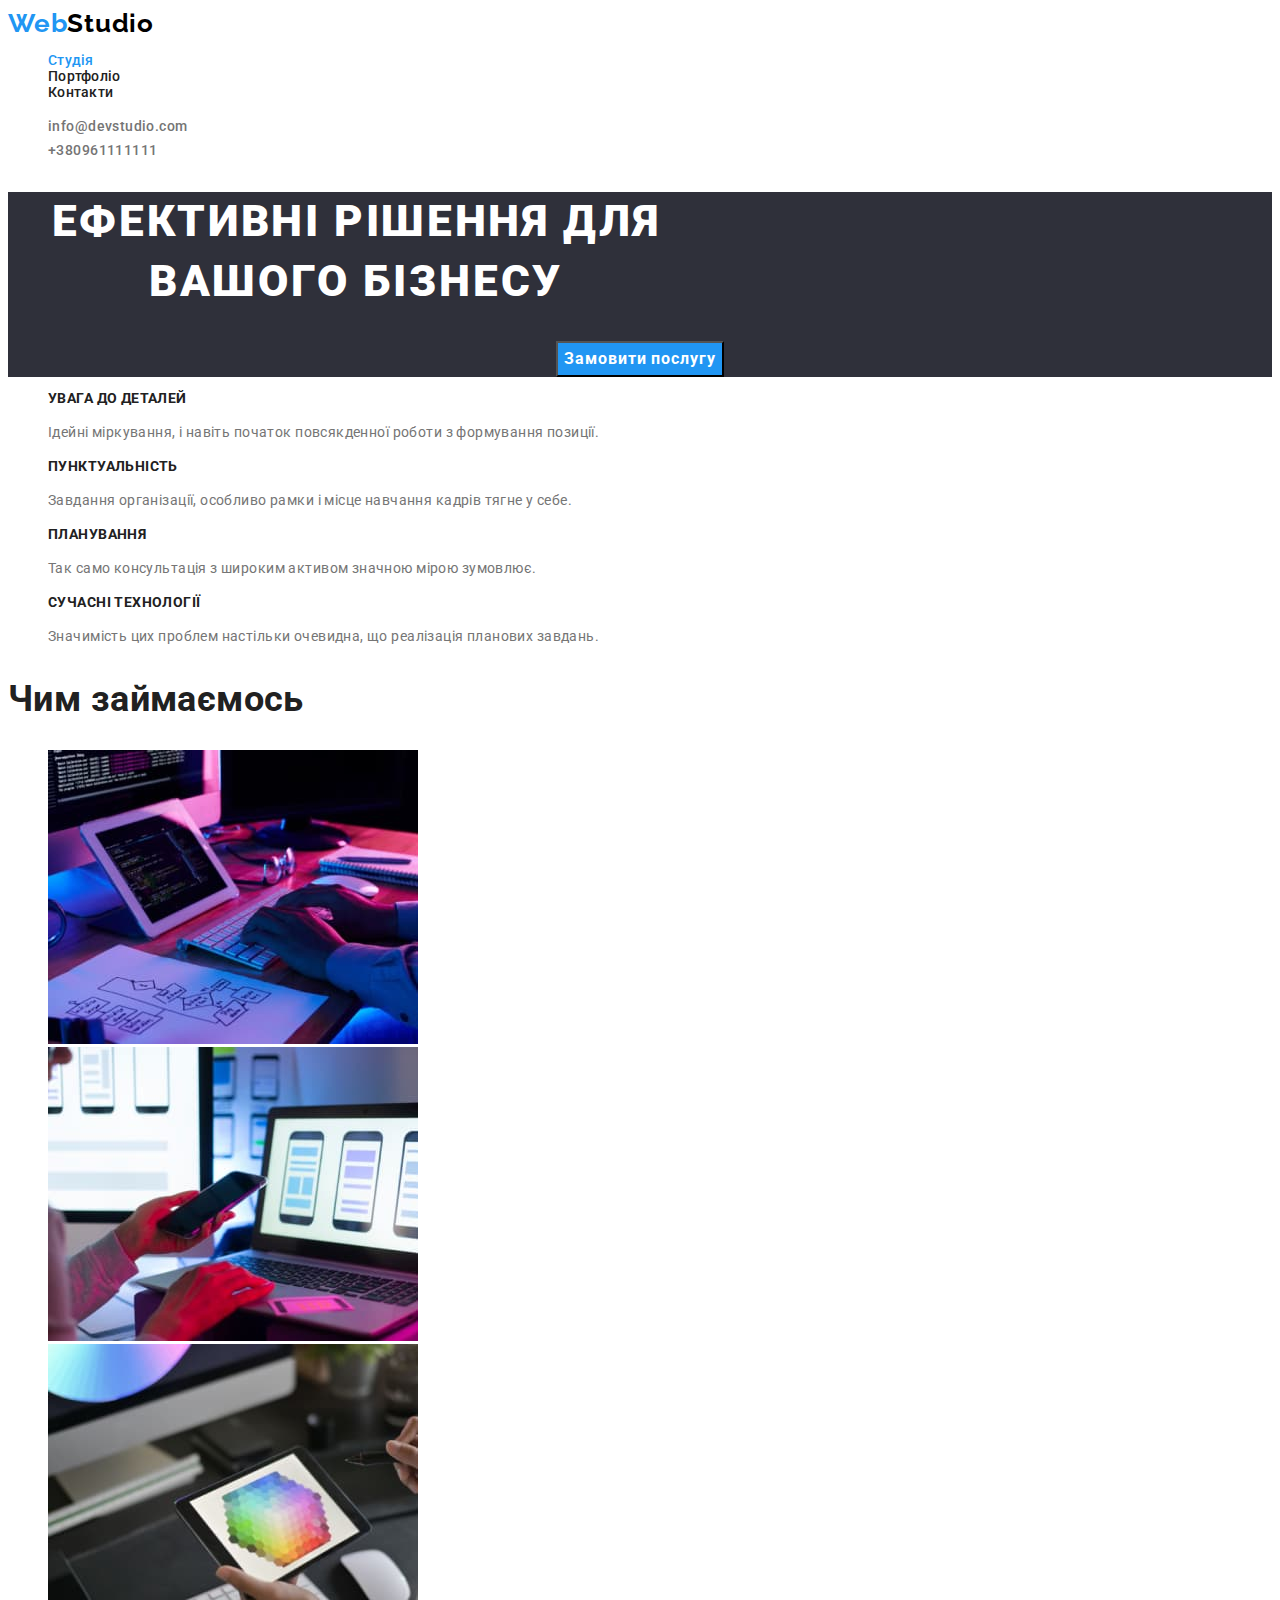
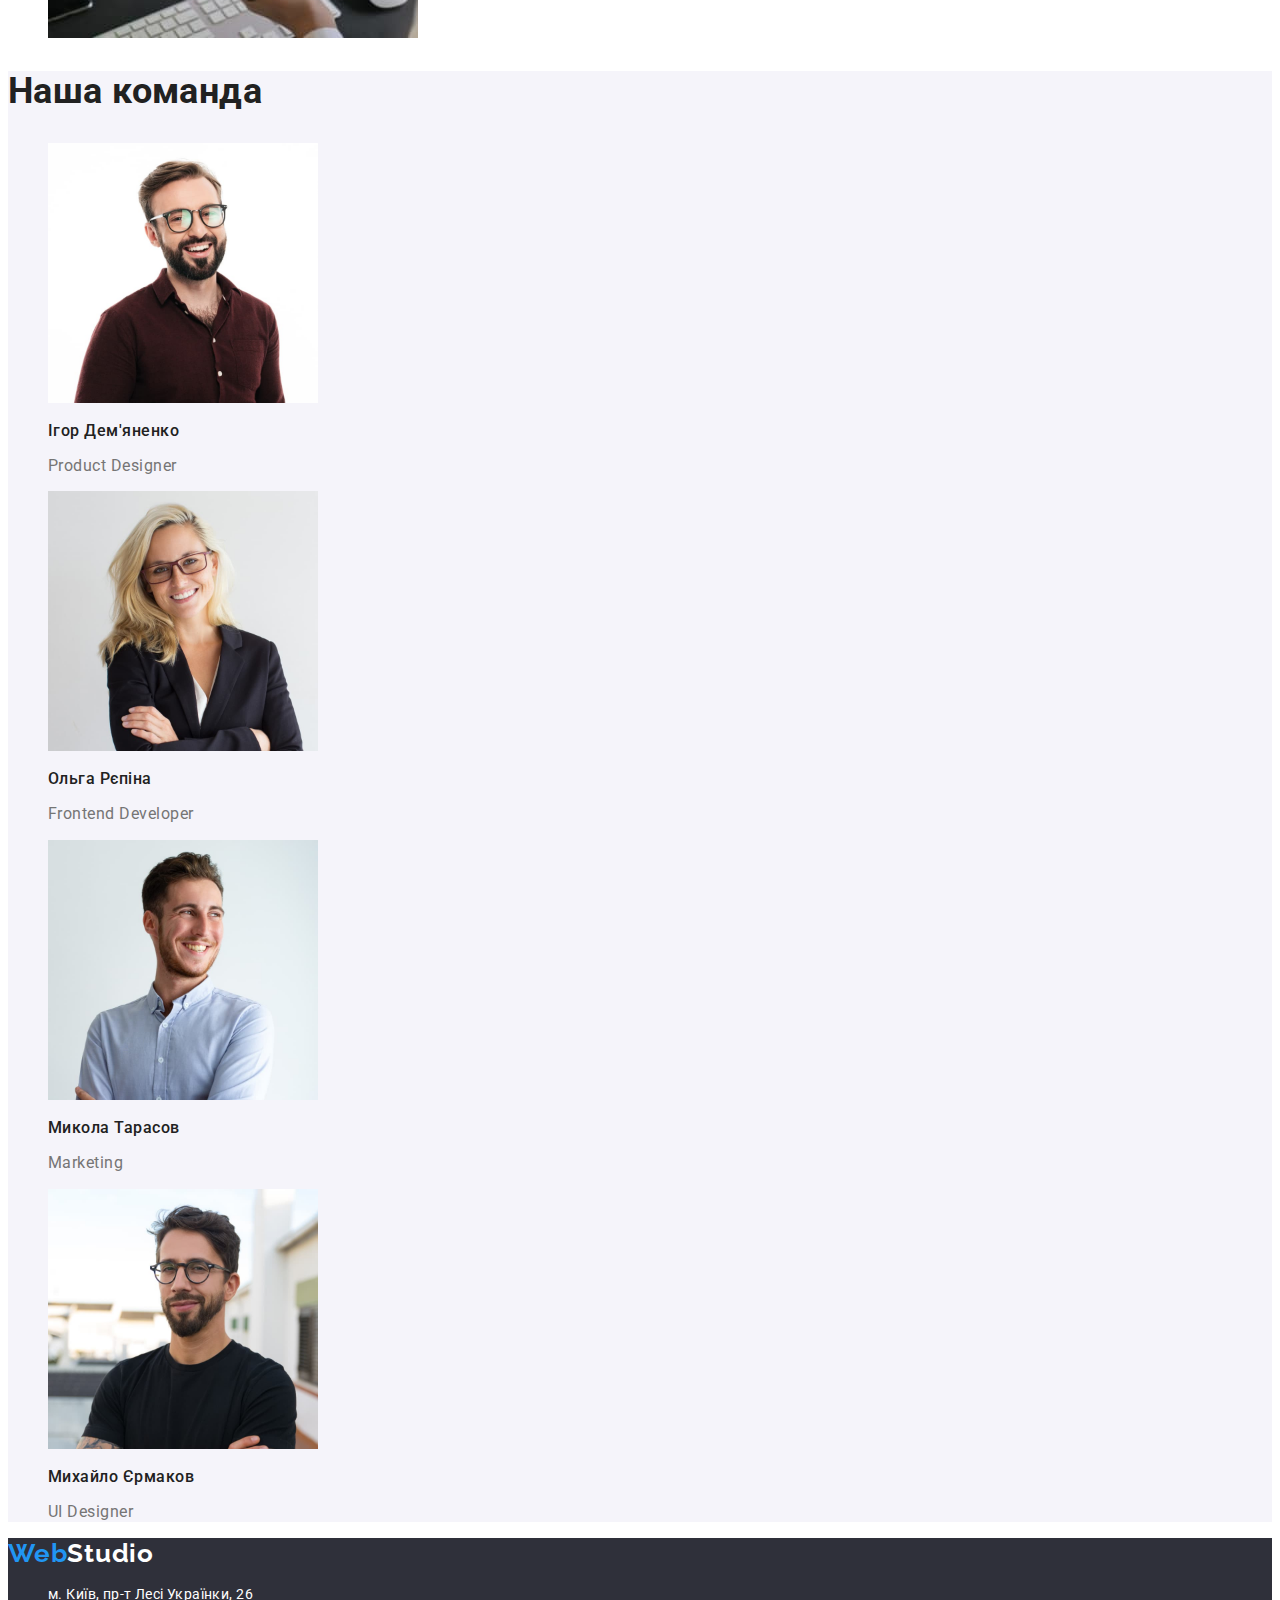
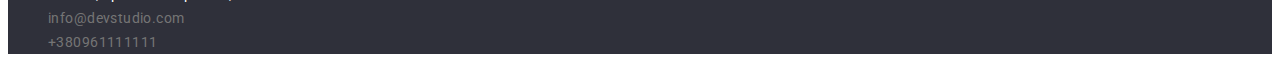
==== index.html @ f7a294d1 "створено репозиторій" ====
<!DOCTYPE html>
<html lang="uk">
<head>
    <meta charset="UTF-8">
    <meta http-equiv="X-UA-Compatible" content="IE=edge">
    <meta name="viewport" content="width=device-width, initial-scale=1.0">
    <title>Студія</title>
    <link rel="preconnect" href="https://fonts.googleapis.com">
    <link rel="preconnect" href="https://fonts.gstatic.com" crossorigin>
    <link href="https://fonts.googleapis.com/css2?family=Raleway:wght@700&family=Roboto:wght@400;500;700;900&display=swap" rel="stylesheet">
    <link rel="stylesheet" href="./css/style.css" />
</head>

<body>
    <!--Шапка-->
    <header>
        <a class="logoweb link" href="./index.html">Web<span class="logostudio">Studio</span>
        </a>
    
        <nav>
            <ul class="navigation">
                <li><a class="navigation-link link current" href="./index.html">Студія</a></li>
                <li><a class="navigation-link link" href="./portfolio.html">Портфоліо</a></li>
                <li><a class="navigation-link link" href="">Контакти</a></li>
            </ul>
        </nav>
    
        <ul>
            <li><a class="header-contacts link" href=mailto:info@devstudio.com>info@devstudio.com</a></li>
            <li><a class="header-contacts link" href=tel:+380961111111>+380961111111</a></li>
        </ul>
    </header>

    <!--Герой-->
    <main>
        <section class="hero">
            <h1 class="herotext">Ефективні рішення для вашого бізнесу</h1>
            <button type="button" class="button">Замовити послугу
            </button>
        </section>
    
    <!--Якості студії-->
        <section class="benefits">
            <h2 class="visually-hidden">Якості</h2>
            <ul>
                <li>
                    <h3 class="benefits-titles">Увага до деталей</h3>
                    <p class="benefits-p">Ідейні міркування, і навіть початок повсякденної роботи з формування позиції.</p>
                </li>
                <li>
                    <h3 class="benefits-titles">Пунктуальність</h3>
                    <p class="benefits-p">Завдання організації, особливо рамки і місце навчання кадрів тягне у себе.</p>
                </li>
                <li>
                    <h3 class="benefits-titles">Планування</h3>
                    <p class="benefits-p">Так само консультація з широким активом значною мірою зумовлює.</p>
                </li>
                <li>
                    <h3 class="benefits-titles">Сучасні технології</h3>
                    <p class="benefits-p">Значимість цих проблем настільки очевидна, що реалізація планових завдань.</p>
                </li>
            </ul>
        </section>

    <!--Чим займаємось-->
        <section>
            <h2 class="secondary-title">Чим займаємось</h2>
            <ul>
                <li><img src="./images/box1Sq.jpg" alt="обробка фотографій" width="370"></li>
                <li><img src="./images/box2Sq.jpg" alt="погодження деталей з замовником" width="370"></li>
                <li><img src="./images/box3Sq.jpg" alt="передача матеріалів замовнику" width="370"></li>
            </ul>                     
        </section>
        
        <!--Наша команда-->
        <section class="ourteam">
            <h2 class="secondary-title">Наша команда</h2>
            <ul>
                <li><img src="./images/1IgorSq.jpg" alt="фото Ігор Дем'яненко" width="270">
                    <h3 class="ourteam-titles">Ігор Дем'яненко</h3>
                    <p class="ourteam-p">Product Designer</p>
                </li>
                <li><img src="./images/2OlgaSq.jpg" alt="фото Ольга Рєпіна" width="270">
                    <h3 class="ourteam-titles">Ольга Рєпіна</h3>
                    <p class="ourteam-p">Frontend Developer</p>
                </li>
                <li><img src="./images/3MykolaSq.jpg" alt="фото Микола Тарасов" width="270">
                    <h3 class="ourteam-titles">Микола Тарасов</h3>
                    <p class="ourteam-p">Marketing</p>
                </li>
                <li><img src="./images/4MykhailoSq.jpg" alt="фото Михайло Єрмаков" width="270">
                    <h3 class="ourteam-titles">Михайло Єрмаков</h3>
                    <p class="ourteam-p">UI Designer</p>
                </li>
            </ul>
        </section>
    </main>
    
    <!--Підвал-->
    <footer class="footer">
        <a class="logoweb link" href="./index.html">Web<span class="footer-logostudio">Studio</span>
        </a>
        <address>
            <ul>
                <li><a class="contact-link link" href="https://goo.gl/maps/CPtrU1FHBa2aNyZL9" target="_blank"
                        rel="noopener noreferrer nofollow">
                        м. Київ, пр-т Лесі Українки, 26</a></li>
                <li>
                    <a class="contact-list link" href="mailto:info@devstudio.com">info@devstudio.com</a>
                </li>
                <li><a class="contact-list link" href="tel:+380961111111">+380961111111</a></li>
            </ul>
        </address>
    </footer>

</body>

</html>
---- css/style.css ----
:root {
    --titletext-color: #212121;
    --p-color: #757575;
    --hover-color: #2196F3;
    --background-color: #ffffff;
    --backgroundfilter-color: #EEEEEE;
}

body{
    font-family: 'Roboto', 'Raleway', sans-serif;
    background-color: #ffffff;
    color: #757575;
    font-size: 14px;
    letter-spacing: 0.03em;
}

ul{
    list-style: none;
}

.link{
    text-decoration: none;
}
.visually-hidden {
    position: absolute;
    width: 1px;
    height: 1px;
    margin: -1px;
    border: 0;
    padding: 0;
    white-space: nowrap;
    clip-path: inset(100%);
    clip: rect(0 0 0 0);
    overflow: hidden;
}

.secondary-title{
    font-weight: 700;
    font-size: 36px;
    line-height: 1.16;
    color: var(--titletext-color);
}

.logoweb{
    font-family: 'Raleway';
    font-weight: 700;
    font-size: 26px;
    line-height: 1.19;
    letter-spacing: 0.03em;
    color: #2196F3;
}
.logostudio{
    color: #000000;
}


.navigation{
    font-weight: 500;
    font-size: 14px;
    line-height: 1.14;
    letter-spacing: 0.02em;
    color: var(--titletext-color);
}

.navigation-link{
    font-weight: 500;
    font-size: 14px;
    line-height: 1.14;
    letter-spacing: 0.02em;
    color: var(--titletext-color);
}
.navigation-link:hover,
.navigation-link:focus{
    color: var(--hover-color);
}
.current{
   color: #2196F3;
}

.contact-list{
    font-style: normal;
    font-weight: 400;
    font-size: 14px;
    line-height: 1.71;
    letter-spacing: 0.03em;
    color: var(--p-color);
}
.contact-link{
    font-style: normal;
    font-weight: 400;
    font-size: 14px;
    line-height: 1.71;
    letter-spacing: 0.03em;
    color: #FFFFFF;
}
.contact-list:hover,
.contact-list:focus,
.contact-link:hover,
.contact-link:focus,
.header-contacts:hover,
.header-contacts:focus{
    color: var(--hover-color);
}
.header-contacts{
    font-style: normal;
        font-weight: 500;
        font-size: 14px;
        line-height: 1.71;
        letter-spacing: 0.03em;
        color: var(--p-color);
}

.hero{
    
    background-color: #2F303A;
    text-align: center;
}
.herotext{
    font-weight: 900;
    font-size: 44px;
    line-height: 1.36;
    text-align: center;
    letter-spacing: 0.06em;
    text-transform: uppercase;
    width: 696px;
    color: #FFFFFF;
    
}

.button{
    font-family: inherit;
    background: #2196F3;     
    font-weight: 700;
    font-size: 16px;
    line-height: 1.87;
    letter-spacing: 0.06em;
    color: #FFFFFF;
    cursor: pointer;
}

.button:hover,
.button:focus{
    background: #188CE8;;
}

.benefits-titles{
    font-weight: 700;
    font-size: 14px;
    line-height: 1.14;
    letter-spacing: 0.03em;
    text-transform: uppercase;
    color: var(--titletext-color);
}
.benefits-p{
    font-weight: 400;
    font-size: 14px;
    line-height: 1.71;
    letter-spacing: 0.03em;
}

.ourteam-titles{
    font-weight: 500;
    font-size: 16px;
    line-height: 1.18;
    letter-spacing: 0.03em;
    color: var(--titletext-color);
}
.ourteam{
    background-color: #F5F4FA;
}
.ourteam-p{
    font-weight: 400;
    font-size: 16px;
    line-height: 1.18;
    letter-spacing: 0.03em;
}


.filterbutton{
    font-family: inherit;
    font-weight: 500;
    font-size: 16px;
    line-height: 1.62;
    text-align: center;
    letter-spacing: 0.03em;
    background-color: #F5F4FA;
    color: var(--titletext-color);
    cursor: pointer;
}
.filterbutton:hover,
.filterbutton:focus{
    background-color: #2196F3;
    color: #FFFFFF;
}
 
.footer{
    background-color: #2F303A;
}

.footer-logostudio {
    color: #ffffff;}

.logostudio-footer{
    font-family: 'Raleway';
    font-weight: 700;
    font-size: 26px;
    line-height: 1.19;
    letter-spacing: 0.03em;
    color: white;
}

.allworks-titles{
font-style: normal;
font-weight: 700;
font-size: 18px;
line-height: 2;
color: var(--titletext-color);
}

.allworks-p{
font-weight: 400;
font-size: 16px;
line-height: 1.87;
color: var(--p-color);
}
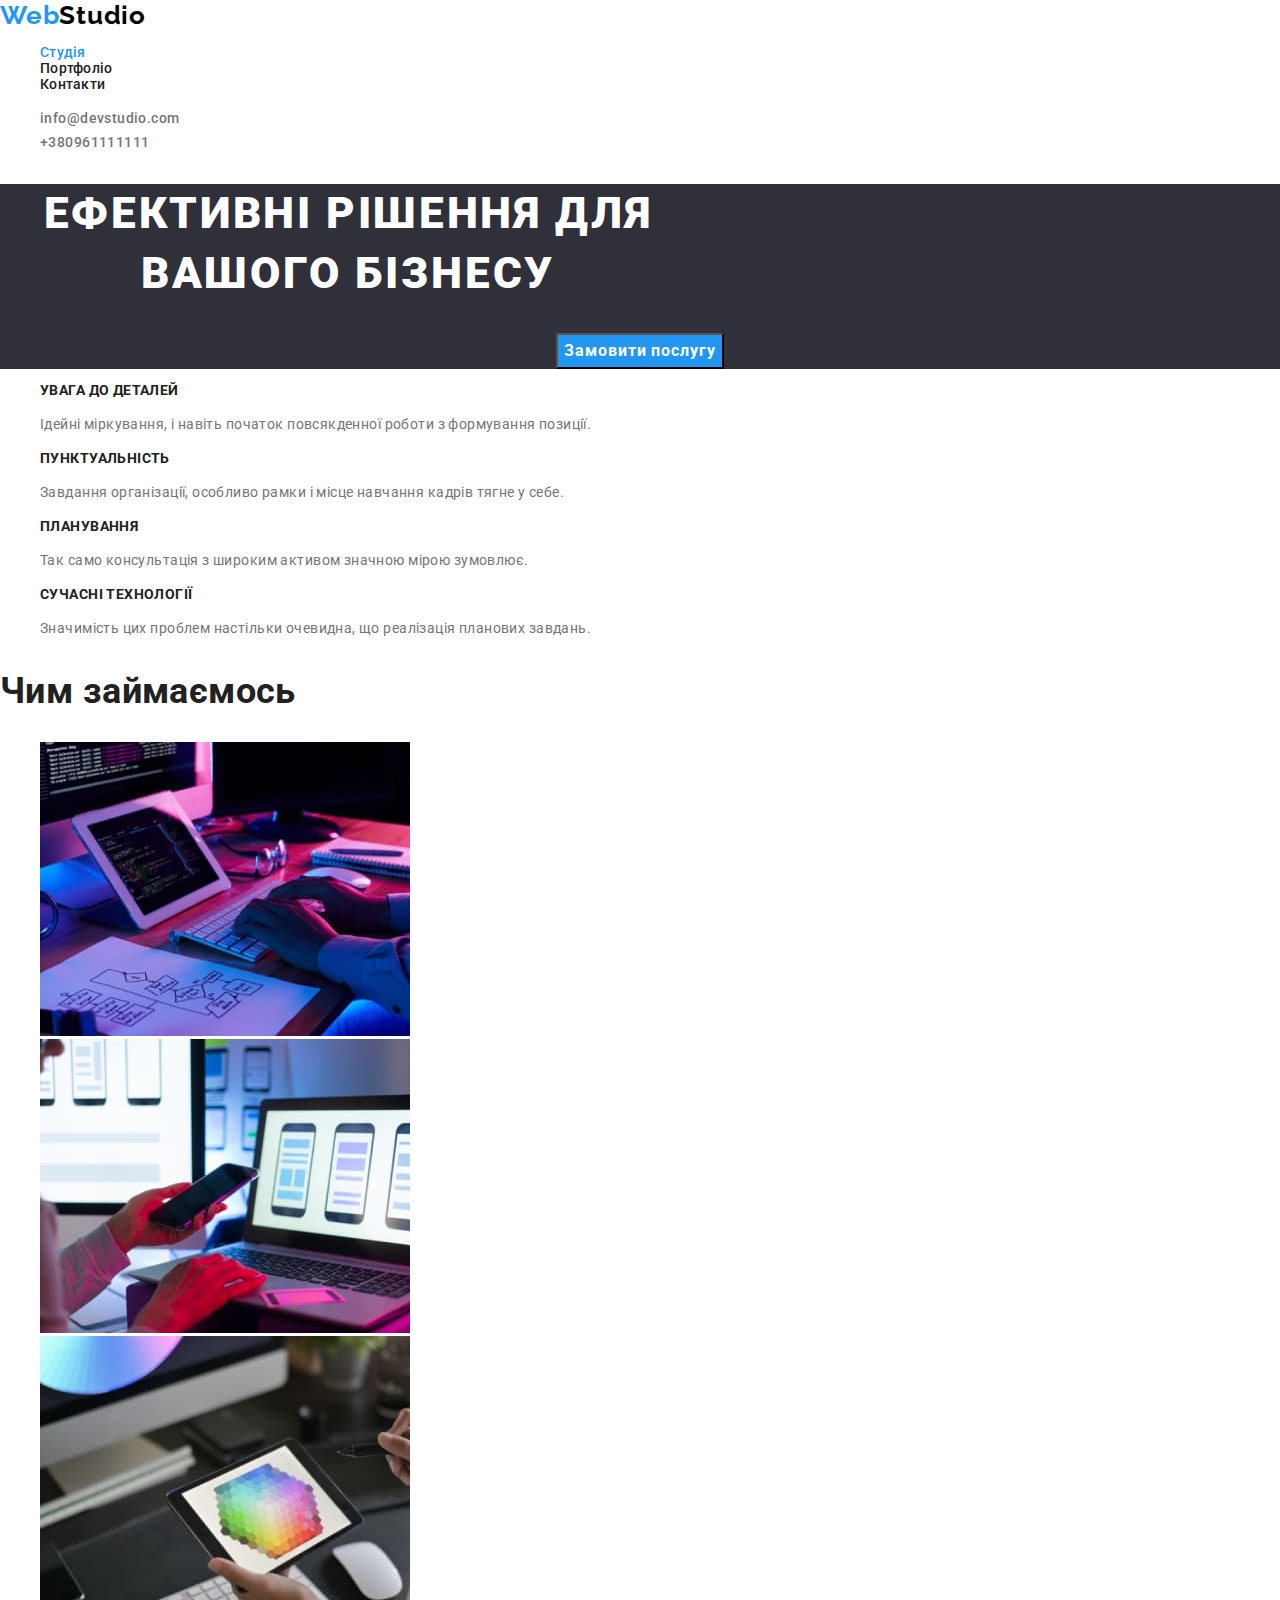
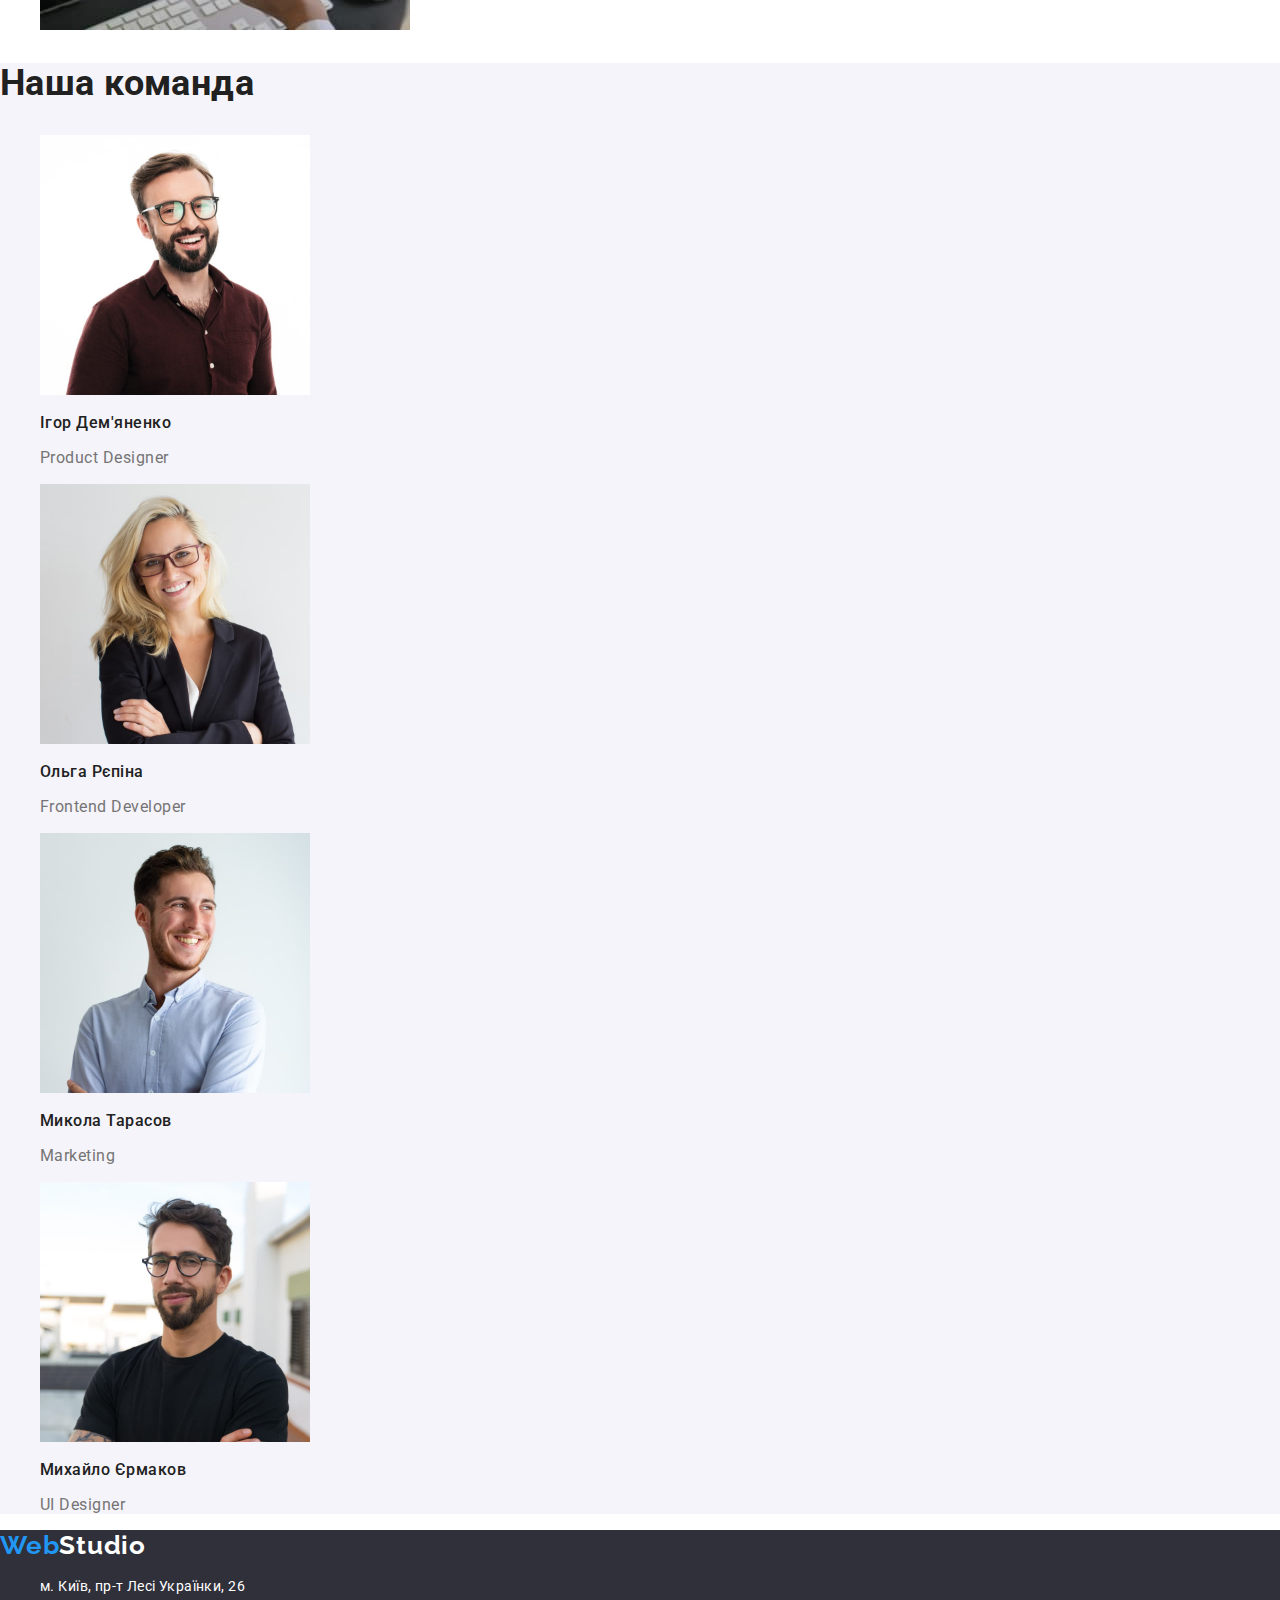
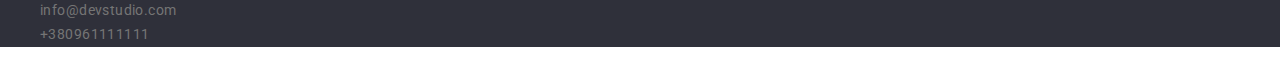
==== commit d81ac2d0: "виконано пункти а1-а7 дз3" ====
--- a/index.html
+++ b/index.html
@@ -8,6 +8,7 @@
     <link rel="preconnect" href="https://fonts.googleapis.com">
     <link rel="preconnect" href="https://fonts.gstatic.com" crossorigin>
     <link href="https://fonts.googleapis.com/css2?family=Raleway:wght@700&family=Roboto:wght@400;500;700;900&display=swap" rel="stylesheet">
+    <link rel="stylesheet" href="https://cdnjs.cloudflare.com/ajax/libs/modern-normalize/1.1.0/modern-normalize.min.css">
     <link rel="stylesheet" href="./css/style.css" />
 </head>
 
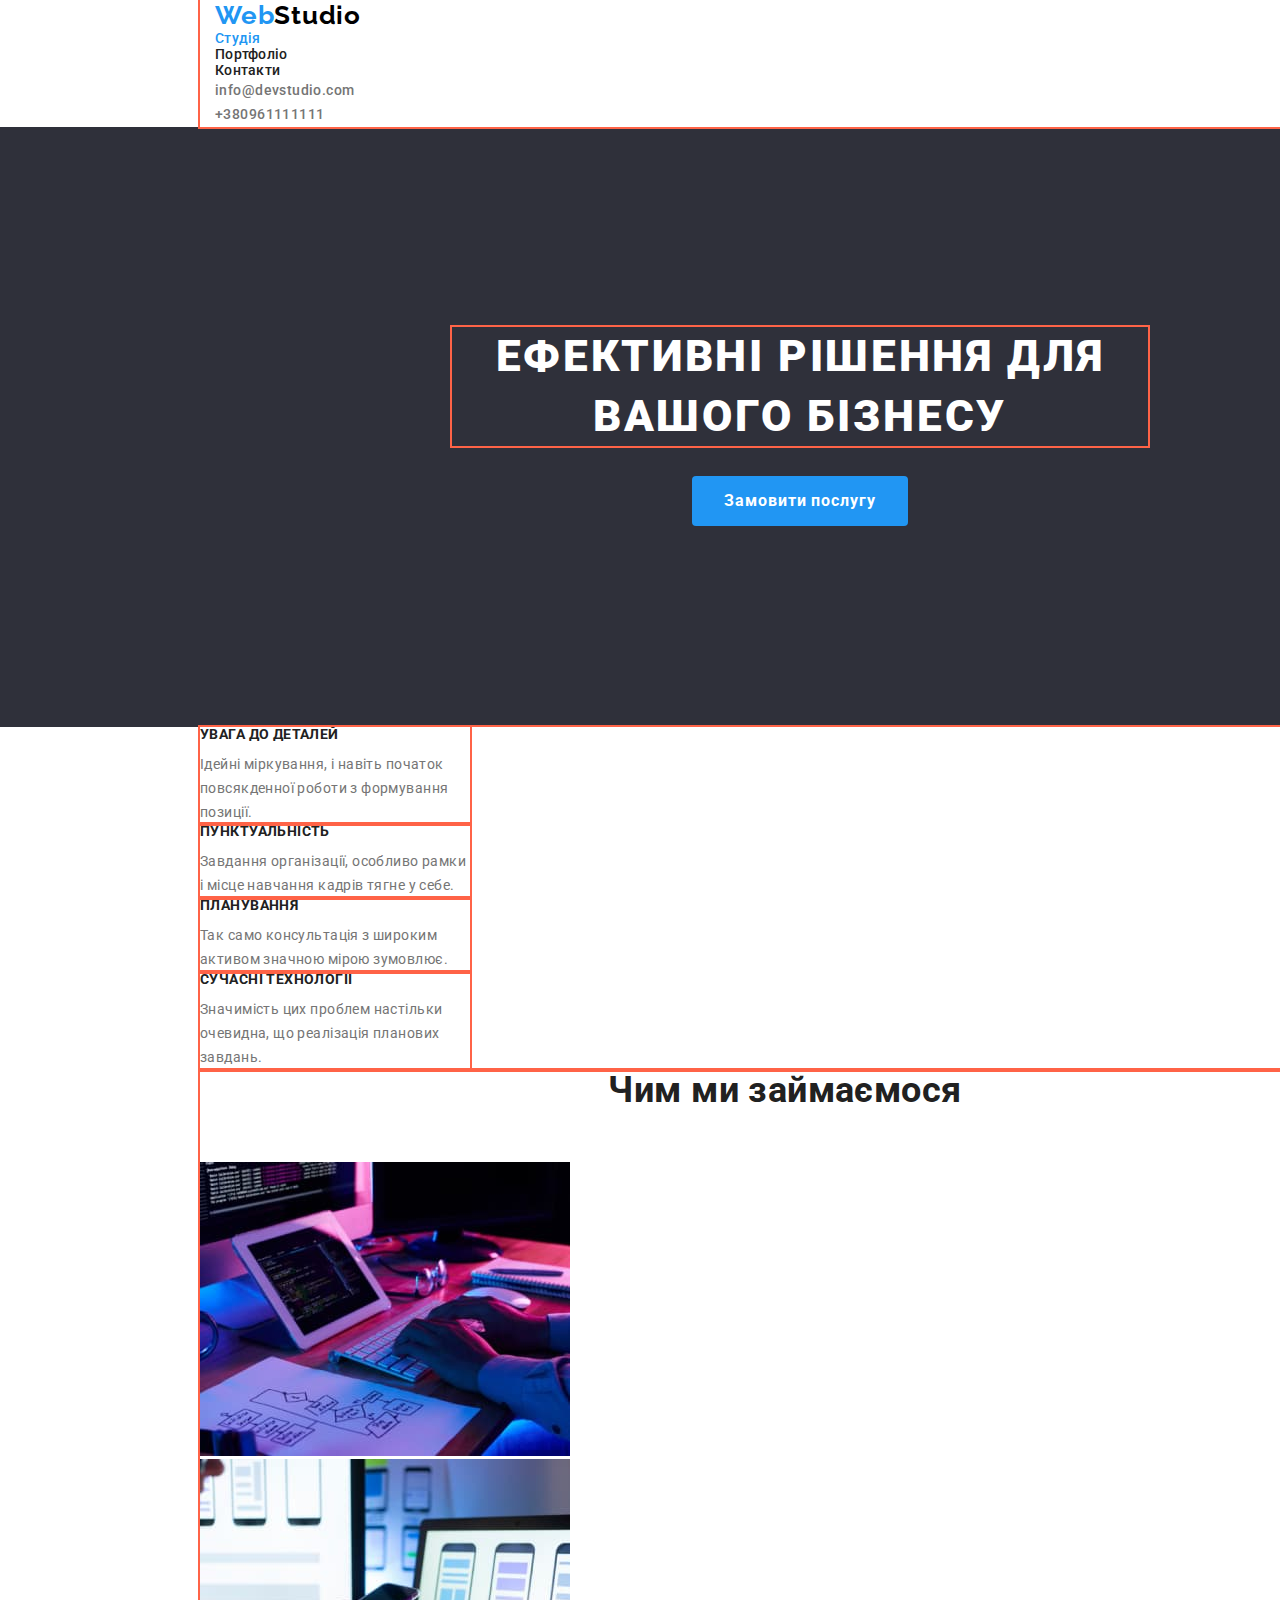
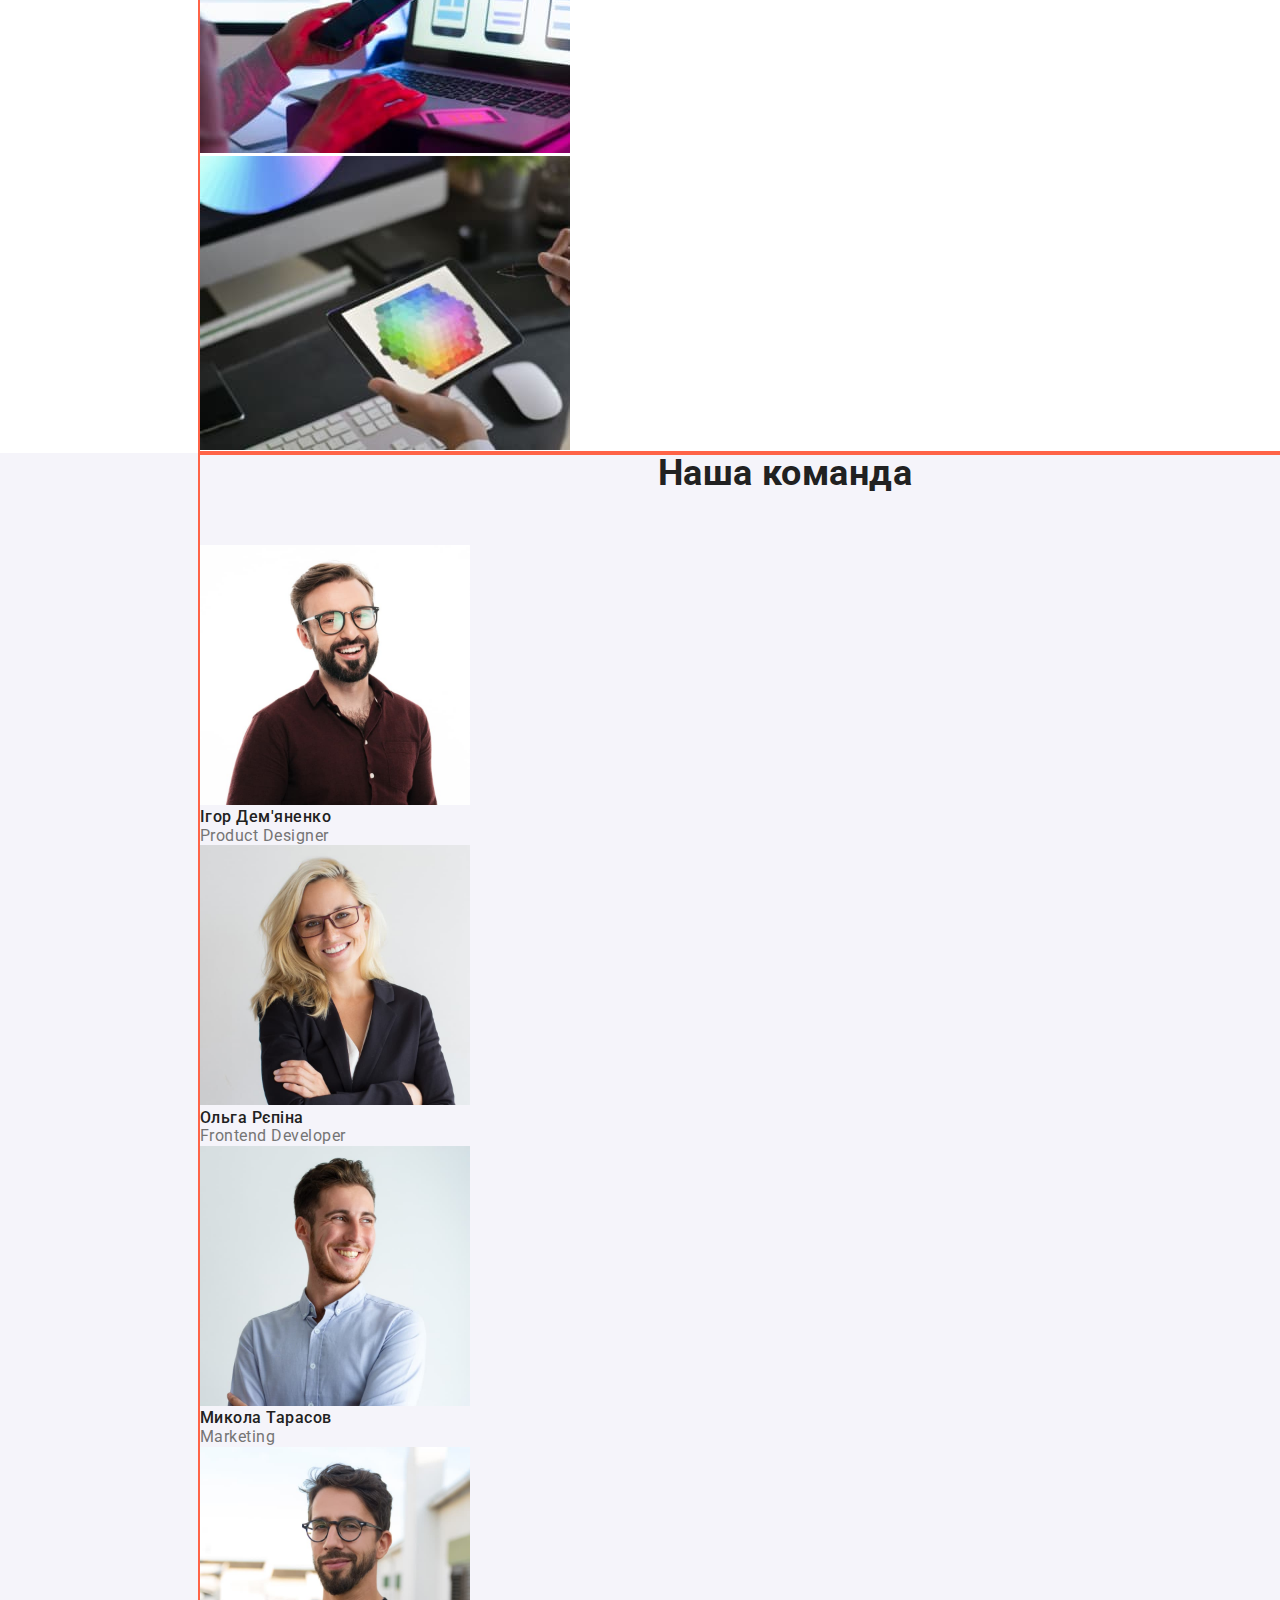
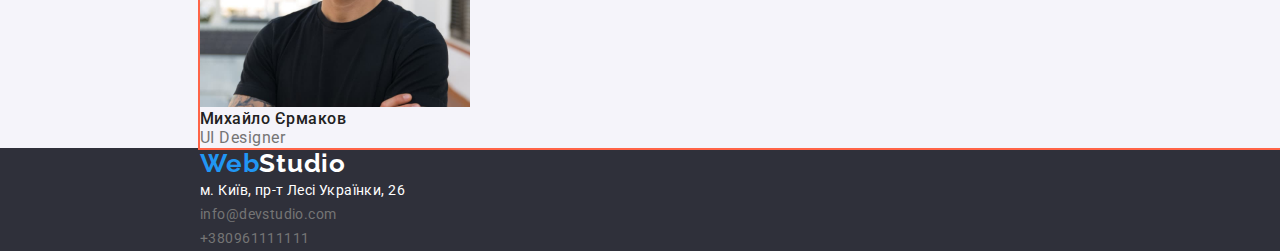
==== commit ccdcd599: "нанесені стилі index.html" ====
--- a/index.html
+++ b/index.html
@@ -14,7 +14,9 @@
 
 <body>
     <!--Шапка-->
+    
     <header>
+        <div class="header-container">
         <a class="logoweb link" href="./index.html">Web<span class="logostudio">Studio</span>
         </a>
     
@@ -30,33 +32,42 @@
             <li><a class="header-contacts link" href=mailto:info@devstudio.com>info@devstudio.com</a></li>
             <li><a class="header-contacts link" href=tel:+380961111111>+380961111111</a></li>
         </ul>
+        </div>
     </header>
+
+        
+
+    
 
     <!--Герой-->
     <main>
         <section class="hero">
-            <h1 class="herotext">Ефективні рішення для вашого бізнесу</h1>
-            <button type="button" class="button">Замовити послугу
-            </button>
+            <div class="hero-container">
+                <h1 class="herotext">Ефективні рішення для вашого бізнесу</h1>
+                </div>
+            
+                <button type="button" class="button">Замовити послугу
+                </button>
+            
         </section>
     
     <!--Якості студії-->
         <section class="benefits">
             <h2 class="visually-hidden">Якості</h2>
             <ul>
-                <li>
+                <li class="benefits-container">
                     <h3 class="benefits-titles">Увага до деталей</h3>
                     <p class="benefits-p">Ідейні міркування, і навіть початок повсякденної роботи з формування позиції.</p>
                 </li>
-                <li>
+                <li class="benefits-container">
                     <h3 class="benefits-titles">Пунктуальність</h3>
                     <p class="benefits-p">Завдання організації, особливо рамки і місце навчання кадрів тягне у себе.</p>
                 </li>
-                <li>
+                <li class="benefits-container">
                     <h3 class="benefits-titles">Планування</h3>
                     <p class="benefits-p">Так само консультація з широким активом значною мірою зумовлює.</p>
                 </li>
-                <li>
+                <li class="benefits-container">
                     <h3 class="benefits-titles">Сучасні технології</h3>
                     <p class="benefits-p">Значимість цих проблем настільки очевидна, що реалізація планових завдань.</p>
                 </li>
@@ -64,8 +75,8 @@
         </section>
 
     <!--Чим займаємось-->
-        <section>
-            <h2 class="secondary-title">Чим займаємось</h2>
+        <section class="ourworks">
+            <h2 class="secondary-title">Чим ми займаємося</h2>
             <ul>
                 <li><img src="./images/box1Sq.jpg" alt="обробка фотографій" width="370"></li>
                 <li><img src="./images/box2Sq.jpg" alt="погодження деталей з замовником" width="370"></li>
@@ -75,6 +86,7 @@
         
         <!--Наша команда-->
         <section class="ourteam">
+            <div class="ourteam-container">
             <h2 class="secondary-title">Наша команда</h2>
             <ul>
                 <li><img src="./images/1IgorSq.jpg" alt="фото Ігор Дем'яненко" width="270">
@@ -94,11 +106,13 @@
                     <p class="ourteam-p">UI Designer</p>
                 </li>
             </ul>
+            </div>
         </section>
     </main>
     
     <!--Підвал-->
     <footer class="footer">
+        <div class="footer-container">
         <a class="logoweb link" href="./index.html">Web<span class="footer-logostudio">Studio</span>
         </a>
         <address>
@@ -112,6 +126,7 @@
                 <li><a class="contact-list link" href="tel:+380961111111">+380961111111</a></li>
             </ul>
         </address>
+        </div>
     </footer>
 
 </body>
--- a/css/style.css
+++ b/css/style.css
@@ -16,7 +16,10 @@
 
 ul{
     list-style: none;
-}
+    margin: 0;
+    padding: 0;
+}
+
 
 .link{
     text-decoration: none;
@@ -39,6 +42,9 @@
     font-size: 36px;
     line-height: 1.16;
     color: var(--titletext-color);
+    margin-top: 0;
+    margin-bottom: 50px;
+    text-align: center;
 }
 
 .logoweb{
@@ -109,11 +115,25 @@
         letter-spacing: 0.03em;
         color: var(--p-color);
 }
+.header-container {
+    outline: 2px solid tomato;
+    width: 1200px;
+    margin-left: 200px;
+    margin-right: 200px;
+    
+    padding-left: 15px;
+    padding-right: 15px;
+
+}
 
 .hero{
     
+    width: 1600px;
+    height: 600px;
     background-color: #2F303A;
     text-align: center;
+    padding: 200px 0;
+    
 }
 .herotext{
     font-weight: 900;
@@ -124,7 +144,18 @@
     text-transform: uppercase;
     width: 696px;
     color: #FFFFFF;
-    
+        margin:0 auto;
+        
+       
+        
+        
+}
+.hero-container{
+    outline: 2px solid tomato;
+    width: 696px;
+    margin-left: auto;
+    margin-right: auto;
+    margin-bottom: 30px;
 }
 
 .button{
@@ -136,6 +167,14 @@
     letter-spacing: 0.06em;
     color: #FFFFFF;
     cursor: pointer;
+    margin-left: auto;
+    margin-right: auto;
+    
+    padding: 10px 32px;
+    border: 0;
+    border-radius: 4px;
+    
+        
 }
 
 .button:hover,
@@ -143,6 +182,12 @@
     background: #188CE8;;
 }
 
+.benefits{
+    outline: 2px solid tomato;
+    width: 1170px;
+    margin-left: 200px;
+    margin-right: 200px;
+}
 .benefits-titles{
     font-weight: 700;
     font-size: 14px;
@@ -150,12 +195,28 @@
     letter-spacing: 0.03em;
     text-transform: uppercase;
     color: var(--titletext-color);
+    margin-top: 0;
+    margin-bottom: 10px;
+    padding: 0;
 }
 .benefits-p{
     font-weight: 400;
     font-size: 14px;
     line-height: 1.71;
     letter-spacing: 0.03em;
+    margin: 0;
+    padding: 0;
+}
+.benefits-container{
+    outline: 2px solid tomato;
+    width: 270px;
+}
+
+.ourworks{
+    outline: 2px solid tomato;
+    width: 1170px;
+    margin-left: 200px;
+    margin-right: 200px;
 }
 
 .ourteam-titles{
@@ -164,17 +225,28 @@
     line-height: 1.18;
     letter-spacing: 0.03em;
     color: var(--titletext-color);
+    margin: 0;
+    padding: 0;
 }
 .ourteam{
     background-color: #F5F4FA;
+    width: 1600px;
+    
 }
 .ourteam-p{
     font-weight: 400;
     font-size: 16px;
     line-height: 1.18;
     letter-spacing: 0.03em;
-}
-
+    margin: 0;
+    padding: 0;
+}
+.ourteam-container{
+    outline: 2px solid tomato;
+    width: 1170px;
+    margin-left: 200px;
+    margin-right: 200px;
+}
 
 .filterbutton{
     font-family: inherit;
@@ -195,6 +267,7 @@
  
 .footer{
     background-color: #2F303A;
+    width: 1600px;
 }
 
 .footer-logostudio {
@@ -207,6 +280,10 @@
     line-height: 1.19;
     letter-spacing: 0.03em;
     color: white;
+}
+.footer-container{
+    width: 1200px;
+    margin-left: 200px;
 }
 
 .allworks-titles{
@@ -222,4 +299,7 @@
 font-size: 16px;
 line-height: 1.87;
 color: var(--p-color);
-}+}
+
+
+
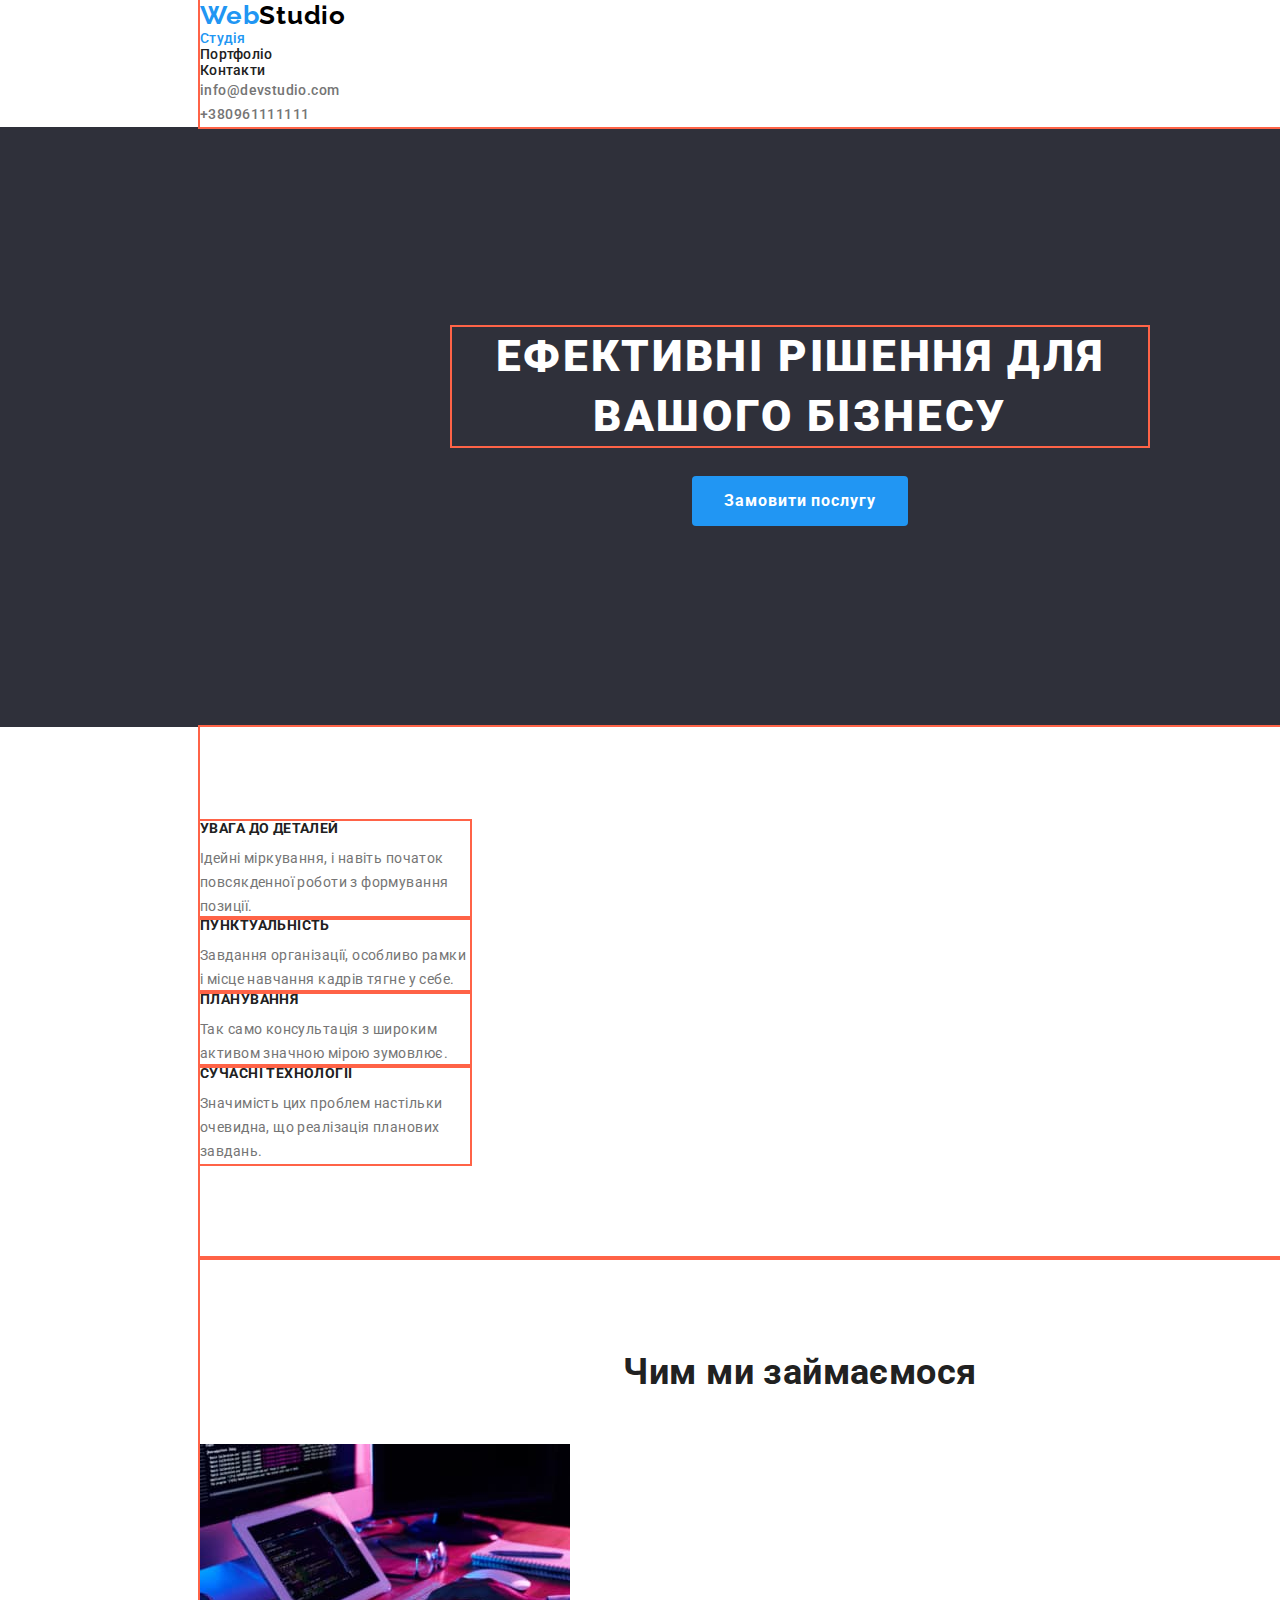
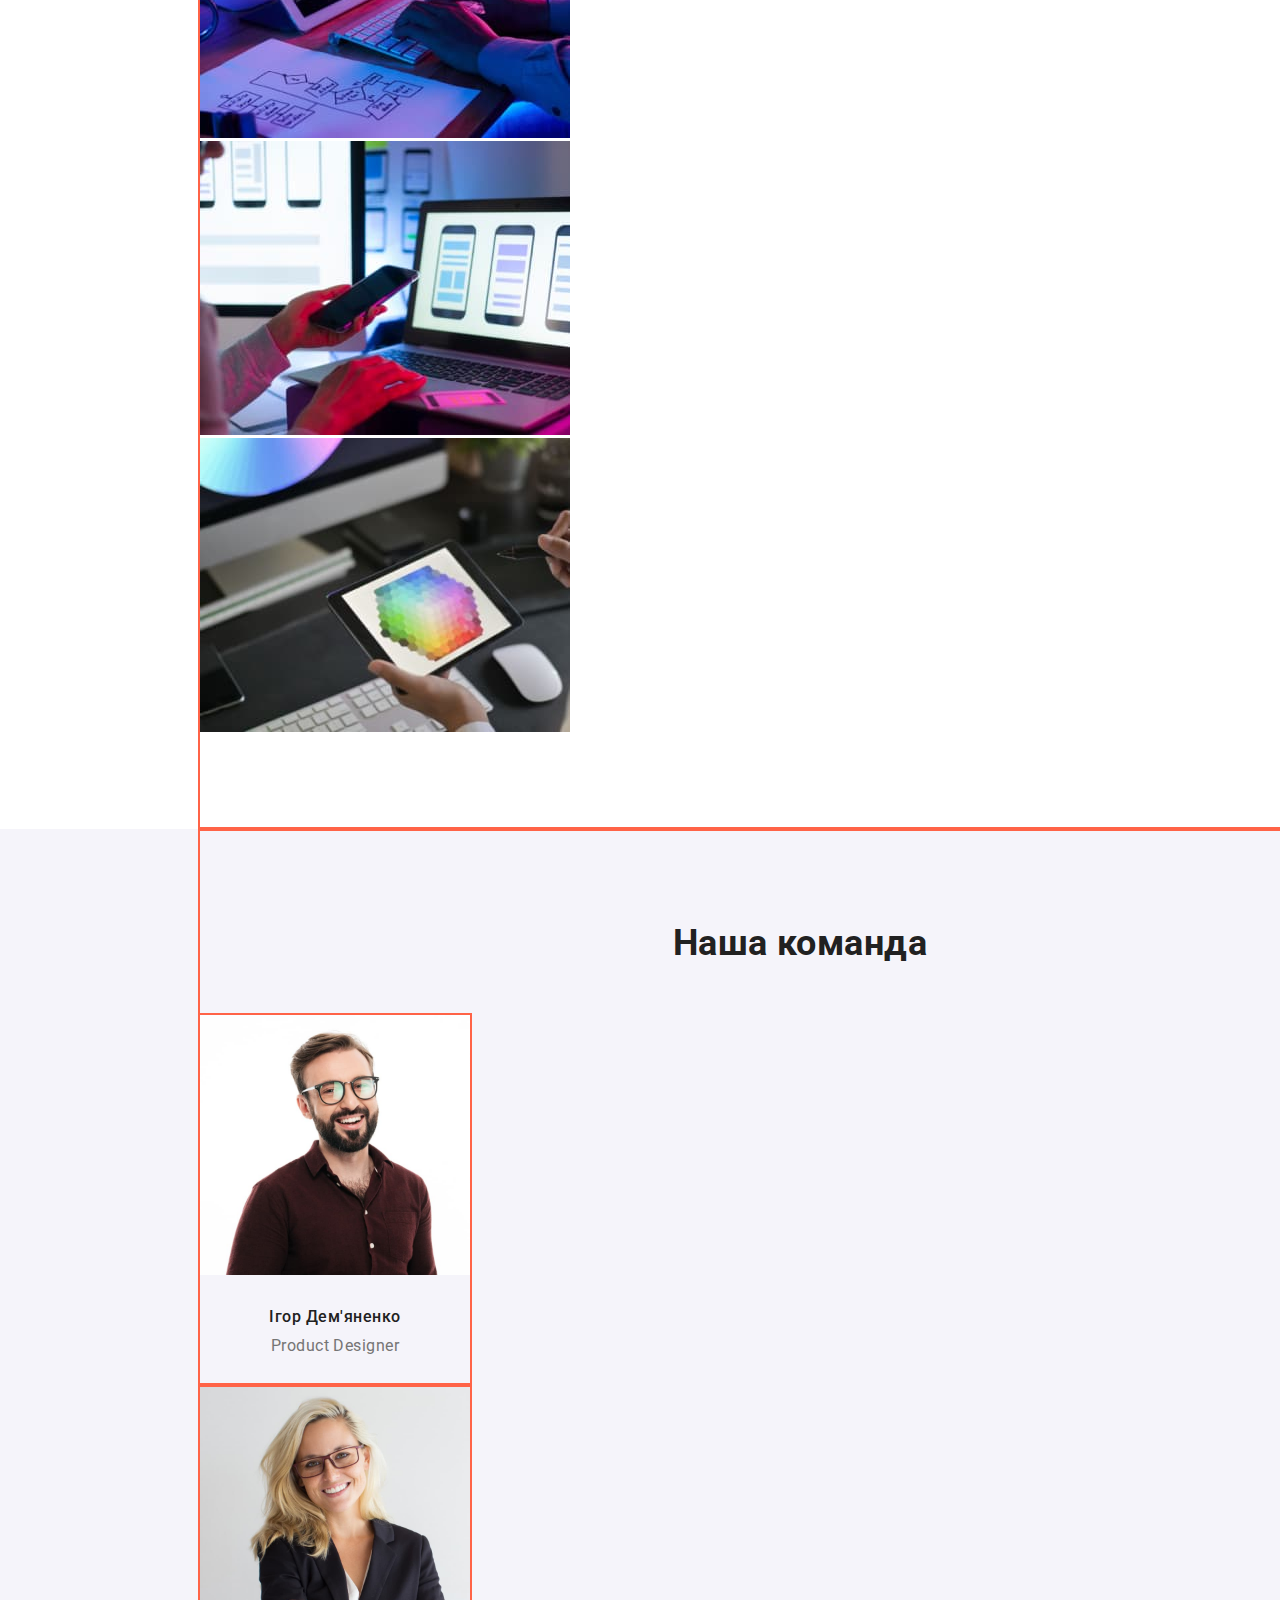
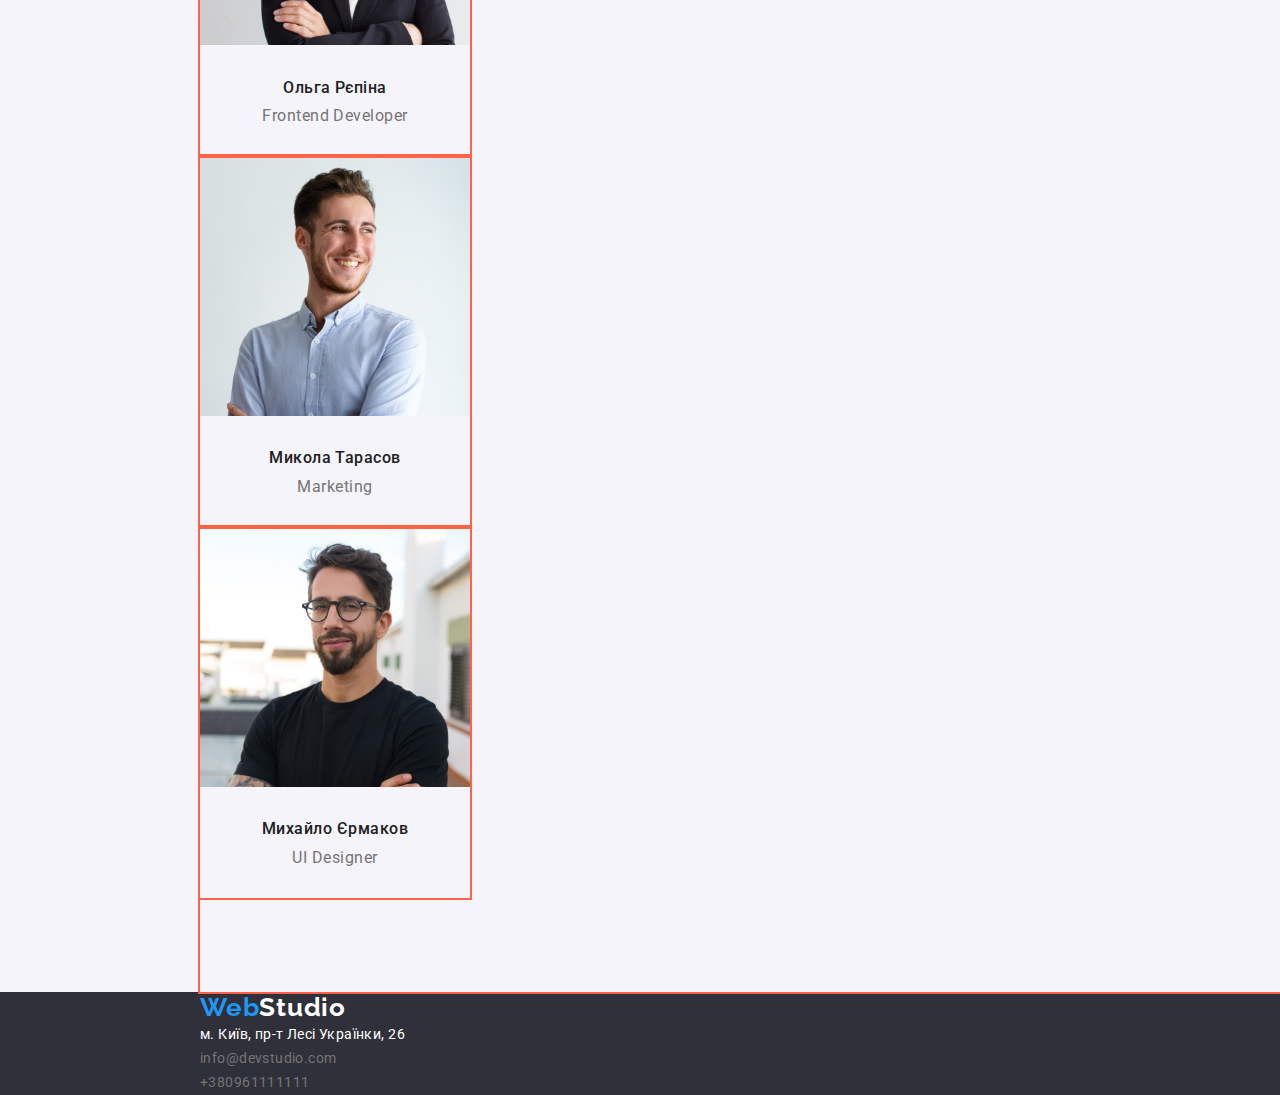
==== commit 6c62123f: "розроблено блочну модель контенту" ====
--- a/index.html
+++ b/index.html
@@ -16,7 +16,7 @@
     <!--Шапка-->
     
     <header>
-        <div class="header-container">
+        <div class="header-container container">
         <a class="logoweb link" href="./index.html">Web<span class="logostudio">Studio</span>
         </a>
     
@@ -35,10 +35,6 @@
         </div>
     </header>
 
-        
-
-    
-
     <!--Герой-->
     <main>
         <section class="hero">
@@ -52,7 +48,7 @@
         </section>
     
     <!--Якості студії-->
-        <section class="benefits">
+        <section class="benefits container section" >
             <h2 class="visually-hidden">Якості</h2>
             <ul>
                 <li class="benefits-container">
@@ -75,7 +71,7 @@
         </section>
 
     <!--Чим займаємось-->
-        <section class="ourworks">
+        <section class="ourworks container section">
             <h2 class="secondary-title">Чим ми займаємося</h2>
             <ul>
                 <li><img src="./images/box1Sq.jpg" alt="обробка фотографій" width="370"></li>
@@ -86,22 +82,26 @@
         
         <!--Наша команда-->
         <section class="ourteam">
-            <div class="ourteam-container">
+            <div class="ourteam-container container section">
             <h2 class="secondary-title">Наша команда</h2>
             <ul>
-                <li><img src="./images/1IgorSq.jpg" alt="фото Ігор Дем'яненко" width="270">
+                <li class="specialist">
+                    <img src="./images/1IgorSq.jpg" alt="фото Ігор Дем'яненко" width="270">
                     <h3 class="ourteam-titles">Ігор Дем'яненко</h3>
                     <p class="ourteam-p">Product Designer</p>
                 </li>
-                <li><img src="./images/2OlgaSq.jpg" alt="фото Ольга Рєпіна" width="270">
+                <li class="specialist">
+                    <img src="./images/2OlgaSq.jpg" alt="фото Ольга Рєпіна" width="270">
                     <h3 class="ourteam-titles">Ольга Рєпіна</h3>
                     <p class="ourteam-p">Frontend Developer</p>
                 </li>
-                <li><img src="./images/3MykolaSq.jpg" alt="фото Микола Тарасов" width="270">
+                <li class="specialist">
+                    <img src="./images/3MykolaSq.jpg" alt="фото Микола Тарасов" width="270">
                     <h3 class="ourteam-titles">Микола Тарасов</h3>
                     <p class="ourteam-p">Marketing</p>
                 </li>
-                <li><img src="./images/4MykhailoSq.jpg" alt="фото Михайло Єрмаков" width="270">
+                <li class="specialist">
+                    <img src="./images/4MykhailoSq.jpg" alt="фото Михайло Єрмаков" width="270">
                     <h3 class="ourteam-titles">Михайло Єрмаков</h3>
                     <p class="ourteam-p">UI Designer</p>
                 </li>
@@ -112,7 +112,7 @@
     
     <!--Підвал-->
     <footer class="footer">
-        <div class="footer-container">
+        <div class="container">
         <a class="logoweb link" href="./index.html">Web<span class="footer-logostudio">Studio</span>
         </a>
         <address>
--- a/css/style.css
+++ b/css/style.css
@@ -2,8 +2,14 @@
     --titletext-color: #212121;
     --p-color: #757575;
     --hover-color: #2196F3;
-    --background-color: #ffffff;
+    --textwhite-color: #ffffff;
     --backgroundfilter-color: #EEEEEE;
+       
+    --noname-color: #000000;
+    --noname-color: #F5F4FA;
+    --noname-color: #FFFFFF 60%;
+    --noname-color: #2F303A;
+    --noname-color: #ECECEC;
 }
 
 body{
@@ -14,12 +20,26 @@
     letter-spacing: 0.03em;
 }
 
-ul{
+ul,h2,p{
     list-style: none;
     margin: 0;
     padding: 0;
 }
-
+h3{
+    margin-top: 30px;
+    margin-bottom: 10px;
+}
+
+.section{
+    padding-top: 94px;
+    padding-bottom: 94px;
+}
+
+.container{
+    margin-left: 200px;
+    margin-right: 200px;
+    width: 1200px;
+}
 
 .link{
     text-decoration: none;
@@ -97,7 +117,7 @@
     font-size: 14px;
     line-height: 1.71;
     letter-spacing: 0.03em;
-    color: #FFFFFF;
+    color: var(--textwhite-color);
 }
 .contact-list:hover,
 .contact-list:focus,
@@ -117,23 +137,15 @@
 }
 .header-container {
     outline: 2px solid tomato;
-    width: 1200px;
-    margin-left: 200px;
-    margin-right: 200px;
     
-    padding-left: 15px;
-    padding-right: 15px;
-
 }
 
 .hero{
-    
     width: 1600px;
     height: 600px;
     background-color: #2F303A;
     text-align: center;
     padding: 200px 0;
-    
 }
 .herotext{
     font-weight: 900;
@@ -143,12 +155,8 @@
     letter-spacing: 0.06em;
     text-transform: uppercase;
     width: 696px;
-    color: #FFFFFF;
-        margin:0 auto;
-        
-       
-        
-        
+    color: var(--textwhite-color);
+    margin:0 auto;  
 }
 .hero-container{
     outline: 2px solid tomato;
@@ -165,16 +173,13 @@
     font-size: 16px;
     line-height: 1.87;
     letter-spacing: 0.06em;
-    color: #FFFFFF;
+    color: var(--textwhite-color);
     cursor: pointer;
     margin-left: auto;
     margin-right: auto;
-    
     padding: 10px 32px;
     border: 0;
-    border-radius: 4px;
-    
-        
+    border-radius: 4px;  
 }
 
 .button:hover,
@@ -184,9 +189,6 @@
 
 .benefits{
     outline: 2px solid tomato;
-    width: 1170px;
-    margin-left: 200px;
-    margin-right: 200px;
 }
 .benefits-titles{
     font-weight: 700;
@@ -204,8 +206,6 @@
     font-size: 14px;
     line-height: 1.71;
     letter-spacing: 0.03em;
-    margin: 0;
-    padding: 0;
 }
 .benefits-container{
     outline: 2px solid tomato;
@@ -214,9 +214,6 @@
 
 .ourworks{
     outline: 2px solid tomato;
-    width: 1170px;
-    margin-left: 200px;
-    margin-right: 200px;
 }
 
 .ourteam-titles{
@@ -225,8 +222,6 @@
     line-height: 1.18;
     letter-spacing: 0.03em;
     color: var(--titletext-color);
-    margin: 0;
-    padding: 0;
 }
 .ourteam{
     background-color: #F5F4FA;
@@ -238,17 +233,32 @@
     font-size: 16px;
     line-height: 1.18;
     letter-spacing: 0.03em;
-    margin: 0;
-    padding: 0;
 }
 .ourteam-container{
     outline: 2px solid tomato;
-    width: 1170px;
-    margin-left: 200px;
-    margin-right: 200px;
+}
+.specialist {
+    outline: 2px solid tomato;
+    width: 270px;
+    padding-bottom: 30px;
+    text-align: center;
+}
+.example{
+outline: 2px solid tomato;
+width: 370px;
+outline: 2px solid tomato;
+}
+.exampletext{
+    outline: 2px solid tomato;
+    width: 322px;
+    height: 70px;
+    margin: 20px 24px;
+    display: inline-block;
 }
 
 .filterbutton{
+    display: inline-block;
+    outline: 2px solid tomato;
     font-family: inherit;
     font-weight: 500;
     font-size: 16px;
@@ -258,11 +268,16 @@
     background-color: #F5F4FA;
     color: var(--titletext-color);
     cursor: pointer;
+    border-radius: 4px;
+    border: 0;
+    border-color: transparent;
+    padding: 6px 22px;
+    
 }
 .filterbutton:hover,
 .filterbutton:focus{
     background-color: #2196F3;
-    color: #FFFFFF;
+    color: var(--textwhite-color);
 }
  
 .footer{
@@ -271,7 +286,8 @@
 }
 
 .footer-logostudio {
-    color: #ffffff;}
+    color: var(--textwhite-color);
+}
 
 .logostudio-footer{
     font-family: 'Raleway';
@@ -279,13 +295,13 @@
     font-size: 26px;
     line-height: 1.19;
     letter-spacing: 0.03em;
-    color: white;
-}
-.footer-container{
-    width: 1200px;
-    margin-left: 200px;
-}
-
+    color: var(--textwhite-color);
+}
+
+.allworks{
+outline: 2px solid tomato;
+
+}
 .allworks-titles{
 font-style: normal;
 font-weight: 700;
@@ -298,8 +314,7 @@
 font-weight: 400;
 font-size: 16px;
 line-height: 1.87;
-color: var(--p-color);
-}
-
-
-
+}
+
+
+
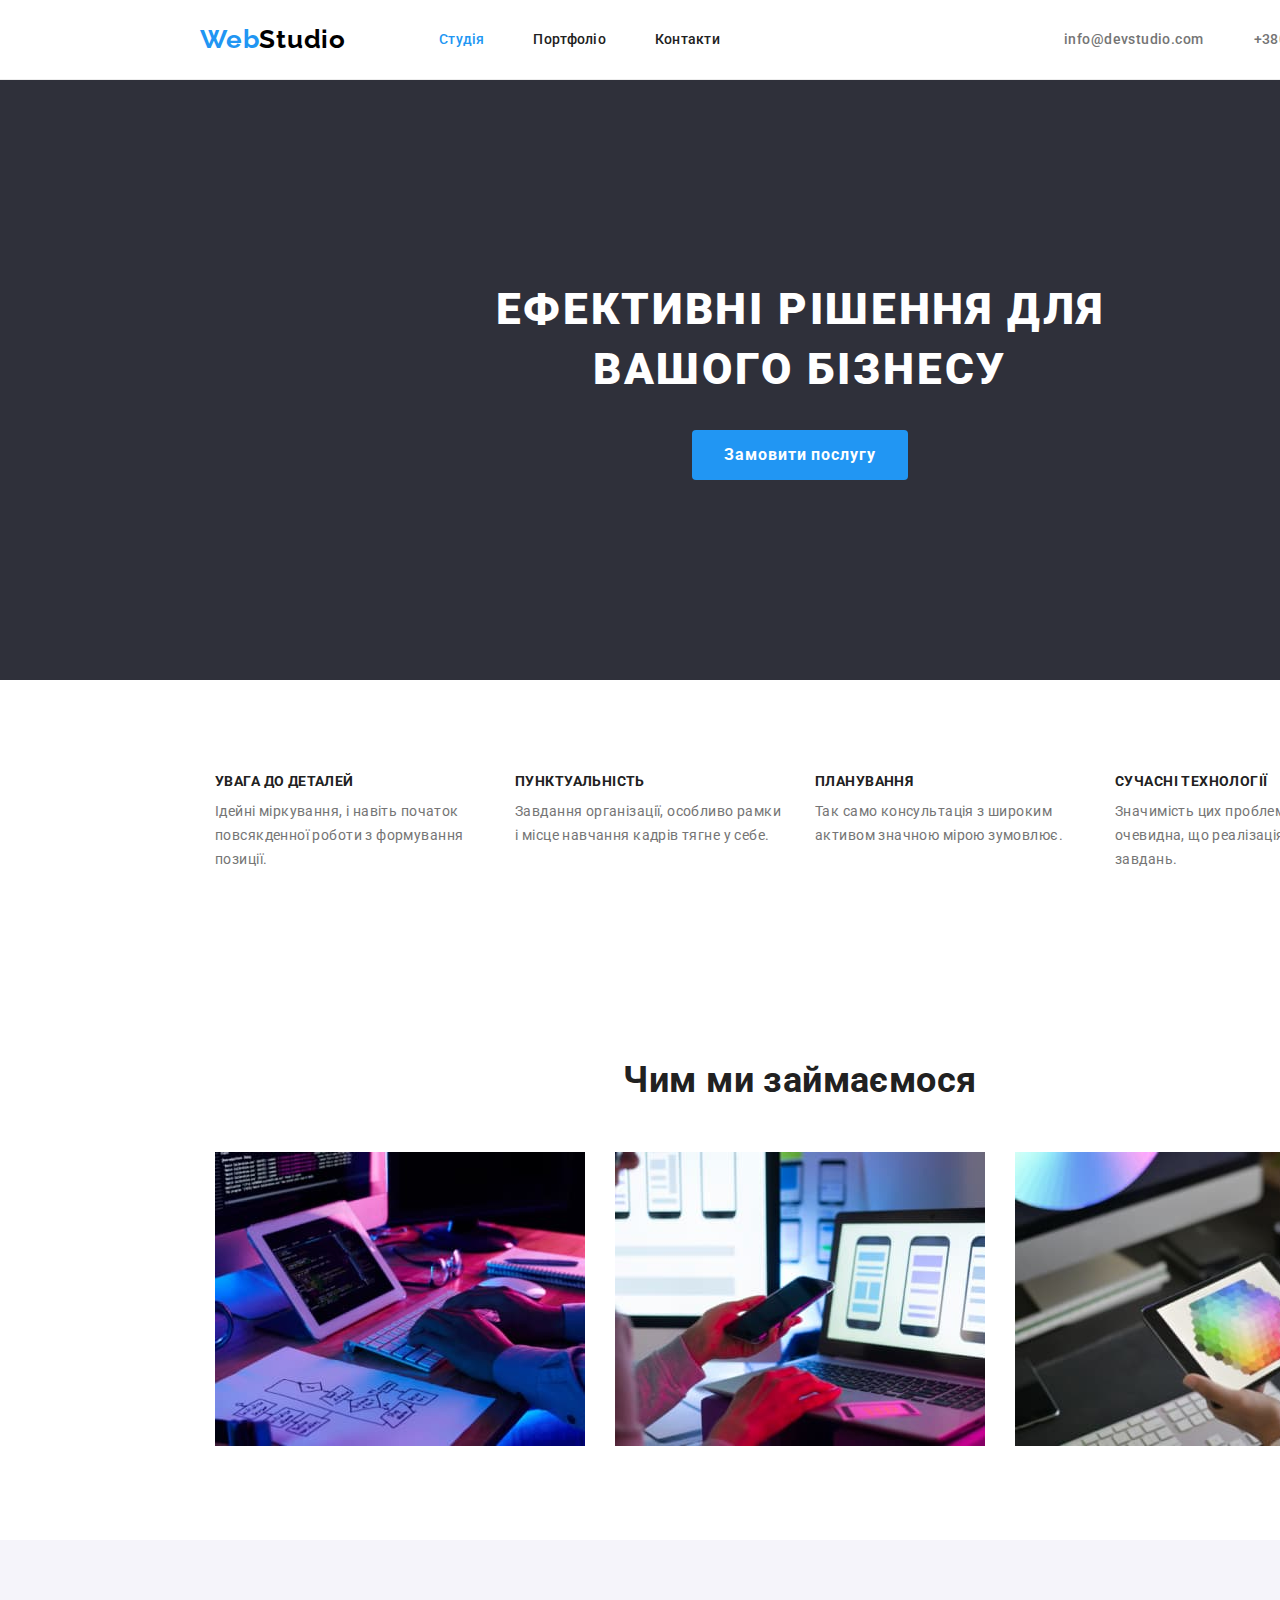
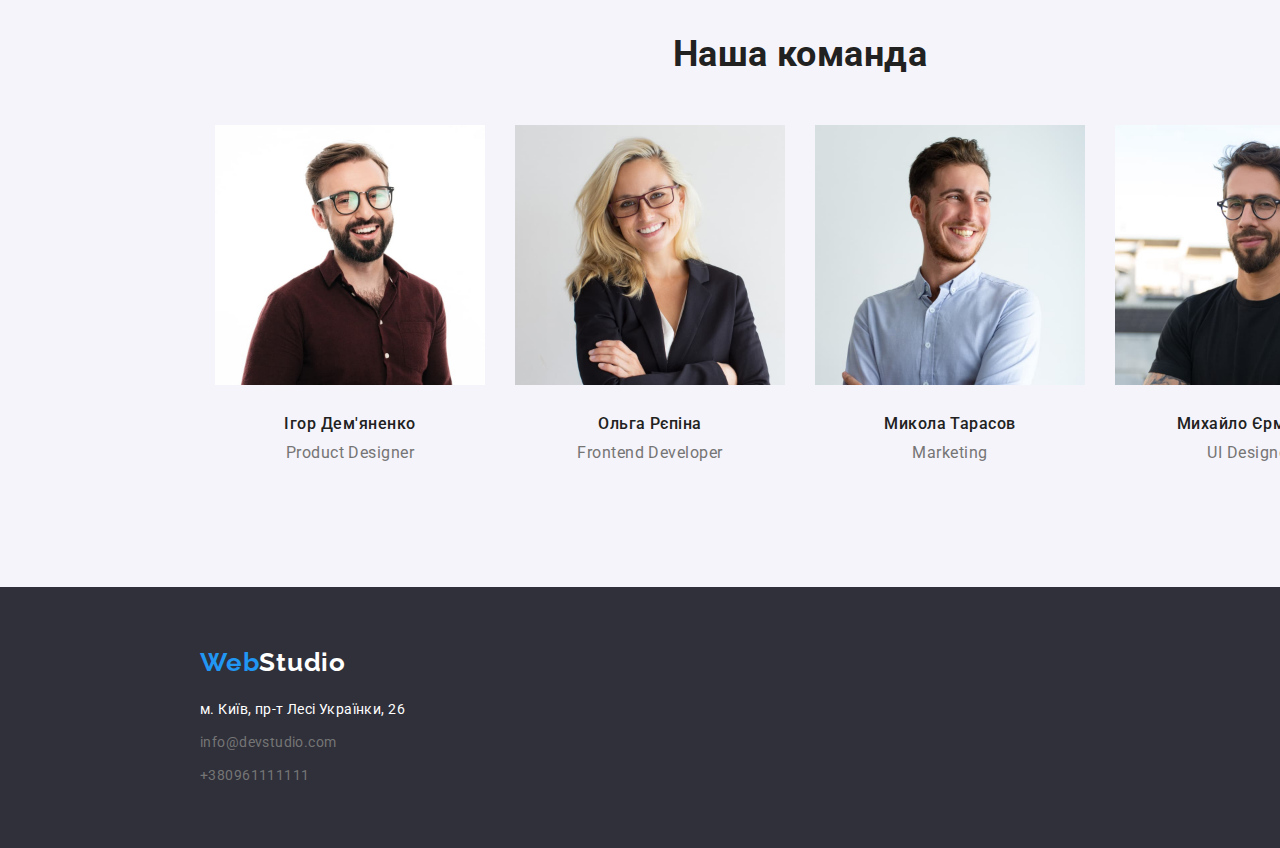
==== commit 1b2ee32e: "виконано сторінку "Студія" ДЗ-3" ====
--- a/index.html
+++ b/index.html
@@ -15,8 +15,8 @@
 <body>
     <!--Шапка-->
     
-    <header>
-        <div class="header-container container">
+    <header class="header-container">
+        <div class="container container-items">
         <a class="logoweb link" href="./index.html">Web<span class="logostudio">Studio</span>
         </a>
     
@@ -28,9 +28,9 @@
             </ul>
         </nav>
     
-        <ul>
-            <li><a class="header-contacts link" href=mailto:info@devstudio.com>info@devstudio.com</a></li>
-            <li><a class="header-contacts link" href=tel:+380961111111>+380961111111</a></li>
+        <ul class="header-contacts">
+            <li><a class="header-mail link" href=mailto:info@devstudio.com>info@devstudio.com</a></li>
+            <li><a class="header-tel link" href=tel:+380961111111>+380961111111</a></li>
         </ul>
         </div>
     </header>
@@ -50,7 +50,7 @@
     <!--Якості студії-->
         <section class="benefits container section" >
             <h2 class="visually-hidden">Якості</h2>
-            <ul>
+            <ul class="benefits-items">
                 <li class="benefits-container">
                     <h3 class="benefits-titles">Увага до деталей</h3>
                     <p class="benefits-p">Ідейні міркування, і навіть початок повсякденної роботи з формування позиції.</p>
@@ -73,10 +73,10 @@
     <!--Чим займаємось-->
         <section class="ourworks container section">
             <h2 class="secondary-title">Чим ми займаємося</h2>
-            <ul>
-                <li><img src="./images/box1Sq.jpg" alt="обробка фотографій" width="370"></li>
-                <li><img src="./images/box2Sq.jpg" alt="погодження деталей з замовником" width="370"></li>
-                <li><img src="./images/box3Sq.jpg" alt="передача матеріалів замовнику" width="370"></li>
+            <ul class="works-items">
+                <li class="works-item"><img src="./images/box1Sq.jpg" alt="обробка фотографій" width="370"></li>
+                <li class="works-item"><img src="./images/box2Sq.jpg" alt="погодження деталей з замовником" width="370"></li>
+                <li class="works-item"><img src="./images/box3Sq.jpg" alt="передача матеріалів замовнику" width="370"></li>
             </ul>                     
         </section>
         
@@ -84,7 +84,7 @@
         <section class="ourteam">
             <div class="ourteam-container container section">
             <h2 class="secondary-title">Наша команда</h2>
-            <ul>
+            <ul class="specialists">
                 <li class="specialist">
                     <img src="./images/1IgorSq.jpg" alt="фото Ігор Дем'яненко" width="270">
                     <h3 class="ourteam-titles">Ігор Дем'яненко</h3>
@@ -113,7 +113,7 @@
     <!--Підвал-->
     <footer class="footer">
         <div class="container">
-        <a class="logoweb link" href="./index.html">Web<span class="footer-logostudio">Studio</span>
+        <a class="footer-logoweb link" href="./index.html">Web<span class="footer-logostudio">Studio</span>
         </a>
         <address>
             <ul>
--- a/css/style.css
+++ b/css/style.css
@@ -9,7 +9,7 @@
     --noname-color: #F5F4FA;
     --noname-color: #FFFFFF 60%;
     --noname-color: #2F303A;
-    --noname-color: #ECECEC;
+    --headerline-color: #ECECEC;
 }
 
 body{
@@ -28,6 +28,12 @@
 h3{
     margin-top: 30px;
     margin-bottom: 10px;
+}
+
+img{
+    display: block;
+    margin: 0;
+        padding: 0;
 }
 
 .section{
@@ -86,6 +92,10 @@
     line-height: 1.14;
     letter-spacing: 0.02em;
     color: var(--titletext-color);
+    display: flex;
+    width: 281px;
+    margin-left: 93px;
+    justify-content: space-between;
 }
 
 .navigation-link{
@@ -103,41 +113,41 @@
    color: #2196F3;
 }
 
-.contact-list{
-    font-style: normal;
-    font-weight: 400;
-    font-size: 14px;
-    line-height: 1.71;
-    letter-spacing: 0.03em;
-    color: var(--p-color);
-}
-.contact-link{
-    font-style: normal;
-    font-weight: 400;
-    font-size: 14px;
-    line-height: 1.71;
-    letter-spacing: 0.03em;
-    color: var(--textwhite-color);
-}
+
 .contact-list:hover,
 .contact-list:focus,
 .contact-link:hover,
 .contact-link:focus,
-.header-contacts:hover,
-.header-contacts:focus{
+.header-mail:hover,
+.header-mail:focus,
+.header-tel:hover,
+.header-tel:focus{
     color: var(--hover-color);
 }
 .header-contacts{
+    display: flex;
+    margin-left: 344px;
+}
+.header-mail,
+.header-tel{
     font-style: normal;
-        font-weight: 500;
-        font-size: 14px;
-        line-height: 1.71;
-        letter-spacing: 0.03em;
-        color: var(--p-color);
-}
-.header-container {
-    outline: 2px solid tomato;
-    
+    font-weight: 500;
+    font-size: 14px;
+    line-height: 1.71;
+    letter-spacing: 0.03em;
+    color: var(--p-color);
+}
+.header-tel{
+    margin-left: 50px;
+}
+.header-container{
+    display: flex;
+    border-bottom: 1px solid var(--headerline-color);
+    height: 80px;
+}
+.container-items{
+    display: flex;
+    align-items: center;
 }
 
 .hero{
@@ -146,6 +156,7 @@
     background-color: #2F303A;
     text-align: center;
     padding: 200px 0;
+    
 }
 .herotext{
     font-weight: 900;
@@ -159,11 +170,11 @@
     margin:0 auto;  
 }
 .hero-container{
-    outline: 2px solid tomato;
     width: 696px;
     margin-left: auto;
     margin-right: auto;
     margin-bottom: 30px;
+    
 }
 
 .button{
@@ -187,9 +198,6 @@
     background: #188CE8;;
 }
 
-.benefits{
-    outline: 2px solid tomato;
-}
 .benefits-titles{
     font-weight: 700;
     font-size: 14px;
@@ -208,12 +216,19 @@
     letter-spacing: 0.03em;
 }
 .benefits-container{
-    outline: 2px solid tomato;
     width: 270px;
 }
-
-.ourworks{
-    outline: 2px solid tomato;
+.benefits-items{
+    display: flex;
+}
+.benefits-container:not(:first-child){
+    margin-left: 30px;
+}
+.benefits-container:first-child{
+    margin-left: 15px;
+}
+.benefits-container:last-child {
+    margin-right: 15px;
 }
 
 .ourteam-titles{
@@ -222,6 +237,20 @@
     line-height: 1.18;
     letter-spacing: 0.03em;
     color: var(--titletext-color);
+}
+.works-items{
+    display: flex;
+}
+.works-item:not(:first-child) {
+    margin-left: 30px;
+}
+
+.works-item:first-child {
+    margin-left: 15px;
+}
+
+.works-item:last-child {
+    margin-right: 15px;
 }
 .ourteam{
     background-color: #F5F4FA;
@@ -235,18 +264,32 @@
     letter-spacing: 0.03em;
 }
 .ourteam-container{
-    outline: 2px solid tomato;
 }
 .specialist {
-    outline: 2px solid tomato;
     width: 270px;
     padding-bottom: 30px;
     text-align: center;
 }
+.specialist:not(:first-child) {
+    margin-left: 30px;
+}
+
+.specialist:first-child {
+    margin-left: 15px;
+}
+
+.specialist:last-child {
+    margin-right: 15px;
+}
+.specialists{
+    display: flex;
+}
+
+
 .example{
 outline: 2px solid tomato;
 width: 370px;
-outline: 2px solid tomato;
+border: 1px solid var(--backgroundfilter-color);
 }
 .exampletext{
     outline: 2px solid tomato;
@@ -258,7 +301,6 @@
 
 .filterbutton{
     display: inline-block;
-    outline: 2px solid tomato;
     font-family: inherit;
     font-weight: 500;
     font-size: 16px;
@@ -283,8 +325,18 @@
 .footer{
     background-color: #2F303A;
     width: 1600px;
-}
-
+    padding: 60px 0;
+}
+.footer-logoweb{
+font-family: 'Raleway';
+font-weight: 700;
+font-size: 26px;
+line-height: 1.19;
+letter-spacing: 0.03em;
+color: #2196F3;
+margin-bottom: 20px;
+display: block;
+}
 .footer-logostudio {
     color: var(--textwhite-color);
 }
@@ -294,6 +346,25 @@
     font-weight: 700;
     font-size: 26px;
     line-height: 1.19;
+    letter-spacing: 0.03em;
+    color: var(--textwhite-color);
+}
+.contact-list {
+    font-style: normal;
+    font-weight: 400;
+    font-size: 14px;
+    line-height: 1.71;
+    letter-spacing: 0.03em;
+    color: var(--p-color);
+    display: block;
+    margin-top: 9px;
+}
+
+.contact-link {
+    font-style: normal;
+    font-weight: 400;
+    font-size: 14px;
+    line-height: 1.71;
     letter-spacing: 0.03em;
     color: var(--textwhite-color);
 }
@@ -314,7 +385,8 @@
 font-weight: 400;
 font-size: 16px;
 line-height: 1.87;
-}
-
-
-
+color: var(--p-color);
+}
+
+
+
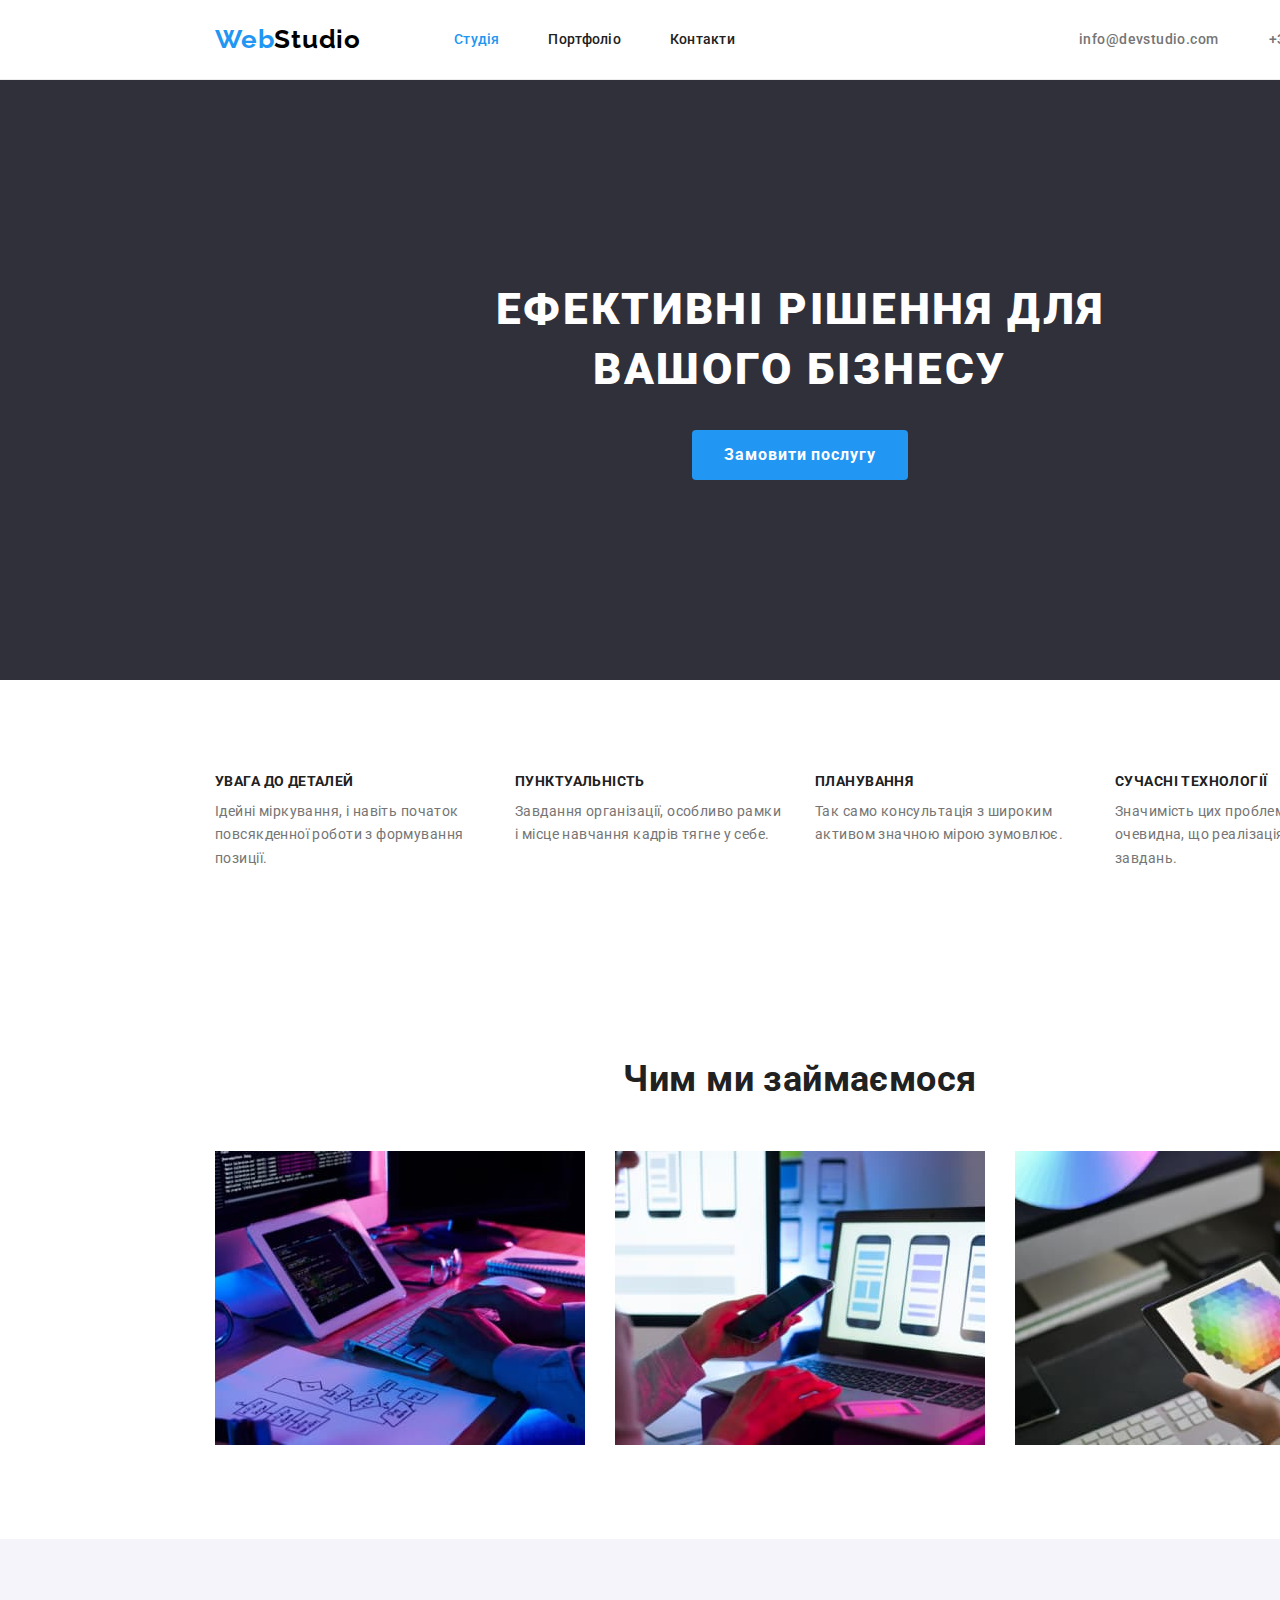
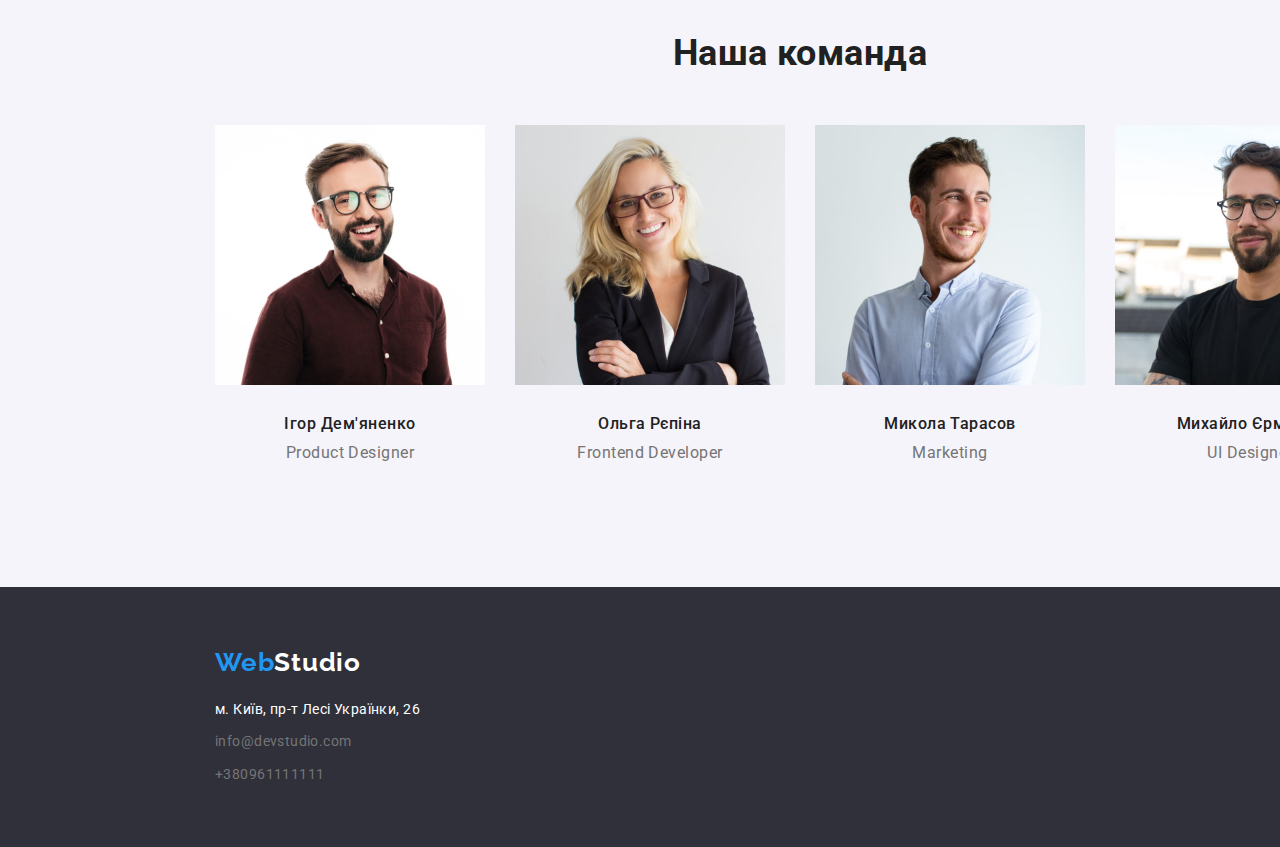
==== commit 6b56f41f: "оновлено дз-3" ====
--- a/index.html
+++ b/index.html
@@ -38,13 +38,11 @@
     <!--Герой-->
     <main>
         <section class="hero">
-            <div class="hero-container">
+            <div class="hero-container container">
                 <h1 class="herotext">Ефективні рішення для вашого бізнесу</h1>
-                </div>
-            
                 <button type="button" class="button">Замовити послугу
                 </button>
-            
+            </div>
         </section>
     
     <!--Якості студії-->
--- a/css/style.css
+++ b/css/style.css
@@ -33,7 +33,7 @@
 img{
     display: block;
     margin: 0;
-        padding: 0;
+    padding: 0;
 }
 
 .section{
@@ -45,6 +45,8 @@
     margin-left: 200px;
     margin-right: 200px;
     width: 1200px;
+    padding-left: 15px;
+    padding-right: 15px;
 }
 
 .link{
@@ -104,6 +106,8 @@
     line-height: 1.14;
     letter-spacing: 0.02em;
     color: var(--titletext-color);
+    padding-top: 32px;
+    padding-bottom: 32px;
 }
 .navigation-link:hover,
 .navigation-link:focus{
@@ -136,6 +140,8 @@
     line-height: 1.71;
     letter-spacing: 0.03em;
     color: var(--p-color);
+    padding-top: 32px;
+    padding-bottom: 32px;
 }
 .header-tel{
     margin-left: 50px;
@@ -148,13 +154,11 @@
 .container-items{
     display: flex;
     align-items: center;
+    justify-content: space-between;
 }
 
 .hero{
-    width: 1600px;
-    height: 600px;
     background-color: #2F303A;
-    text-align: center;
     padding: 200px 0;
     
 }
@@ -162,19 +166,15 @@
     font-weight: 900;
     font-size: 44px;
     line-height: 1.36;
-    text-align: center;
     letter-spacing: 0.06em;
     text-transform: uppercase;
+    text-align: center;
     width: 696px;
     color: var(--textwhite-color);
-    margin:0 auto;  
-}
-.hero-container{
-    width: 696px;
+    margin-top: 0;
+    margin-bottom: 30px;
     margin-left: auto;
     margin-right: auto;
-    margin-bottom: 30px;
-    
 }
 
 .button{
@@ -186,11 +186,12 @@
     letter-spacing: 0.06em;
     color: var(--textwhite-color);
     cursor: pointer;
-    margin-left: auto;
-    margin-right: auto;
     padding: 10px 32px;
     border: 0;
     border-radius: 4px;  
+    display: block;
+    margin-left: auto;
+    margin-right: auto;
 }
 
 .button:hover,
@@ -220,16 +221,11 @@
 }
 .benefits-items{
     display: flex;
+    justify-content: space-between;
 }
 .benefits-container:not(:first-child){
     margin-left: 30px;
 }
-.benefits-container:first-child{
-    margin-left: 15px;
-}
-.benefits-container:last-child {
-    margin-right: 15px;
-}
 
 .ourteam-titles{
     font-weight: 500;
@@ -240,22 +236,14 @@
 }
 .works-items{
     display: flex;
+    justify-content: space-between;
 }
 .works-item:not(:first-child) {
     margin-left: 30px;
 }
 
-.works-item:first-child {
-    margin-left: 15px;
-}
-
-.works-item:last-child {
-    margin-right: 15px;
-}
 .ourteam{
     background-color: #F5F4FA;
-    width: 1600px;
-    
 }
 .ourteam-p{
     font-weight: 400;
@@ -263,8 +251,6 @@
     line-height: 1.18;
     letter-spacing: 0.03em;
 }
-.ourteam-container{
-}
 .specialist {
     width: 270px;
     padding-bottom: 30px;
@@ -273,34 +259,42 @@
 .specialist:not(:first-child) {
     margin-left: 30px;
 }
-
-.specialist:first-child {
-    margin-left: 15px;
-}
-
-.specialist:last-child {
-    margin-right: 15px;
-}
 .specialists{
     display: flex;
-}
-
-
+    justify-content: space-between;
+}
+
+.example-items{
+    display: flex;
+    flex-wrap: wrap;
+    justify-content: space-between;
+}
 .example{
-outline: 2px solid tomato;
 width: 370px;
 border: 1px solid var(--backgroundfilter-color);
-}
+margin-left: 30px;
+margin-bottom: 30px;
+}
+.example:nth-child(3n+1){
+margin-left: 0;
+}
+.example:nth-child(n+7) {
+    margin-bottom: 0;}
 .exampletext{
-    outline: 2px solid tomato;
     width: 322px;
     height: 70px;
     margin: 20px 24px;
     display: inline-block;
 }
-
+.filterbuttons{
+    display: flex;
+    margin-bottom: 34px;
+    justify-content: center;
+}
+.filterbutton-item:not(:first-child) {
+    margin-left: 8px;
+}
 .filterbutton{
-    display: inline-block;
     font-family: inherit;
     font-weight: 500;
     font-size: 16px;
@@ -314,7 +308,6 @@
     border: 0;
     border-color: transparent;
     padding: 6px 22px;
-    
 }
 .filterbutton:hover,
 .filterbutton:focus{
@@ -324,7 +317,6 @@
  
 .footer{
     background-color: #2F303A;
-    width: 1600px;
     padding: 60px 0;
 }
 .footer-logoweb{
@@ -369,10 +361,6 @@
     color: var(--textwhite-color);
 }
 
-.allworks{
-outline: 2px solid tomato;
-
-}
 .allworks-titles{
 font-style: normal;
 font-weight: 700;
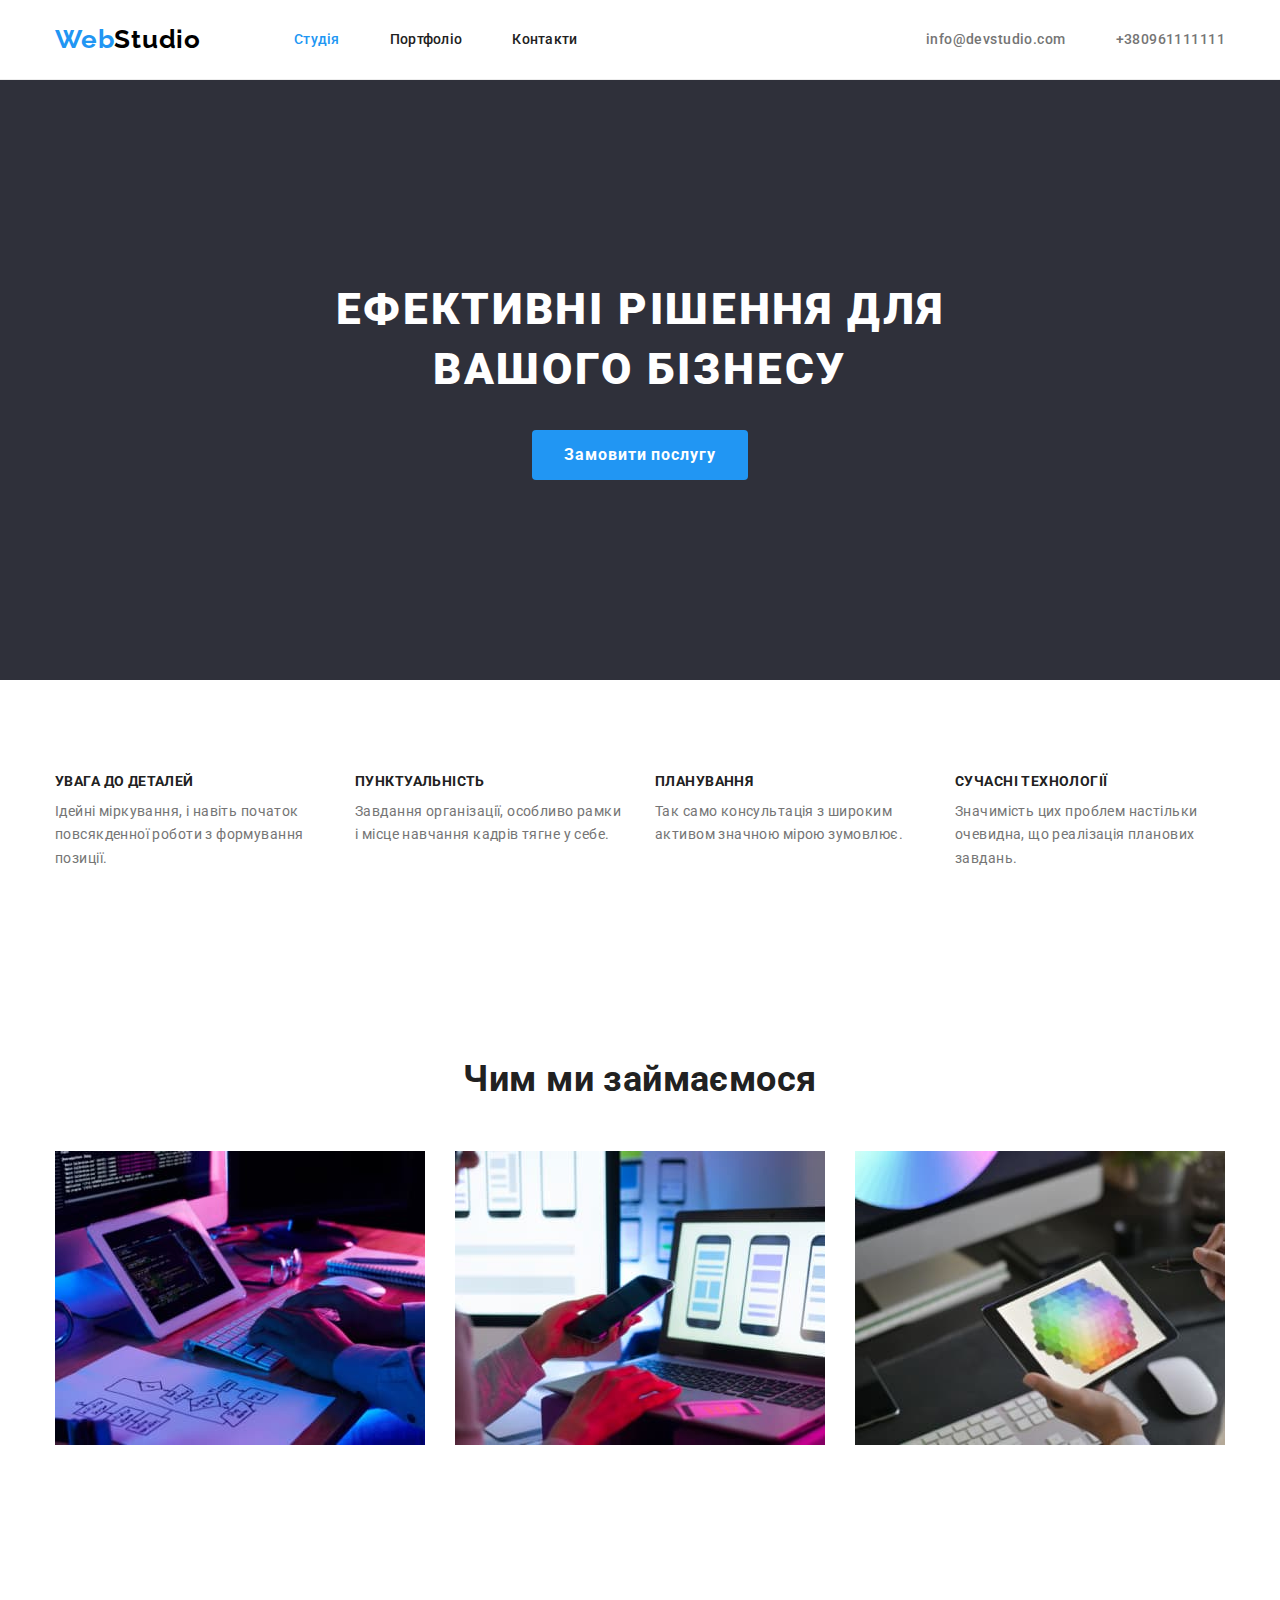
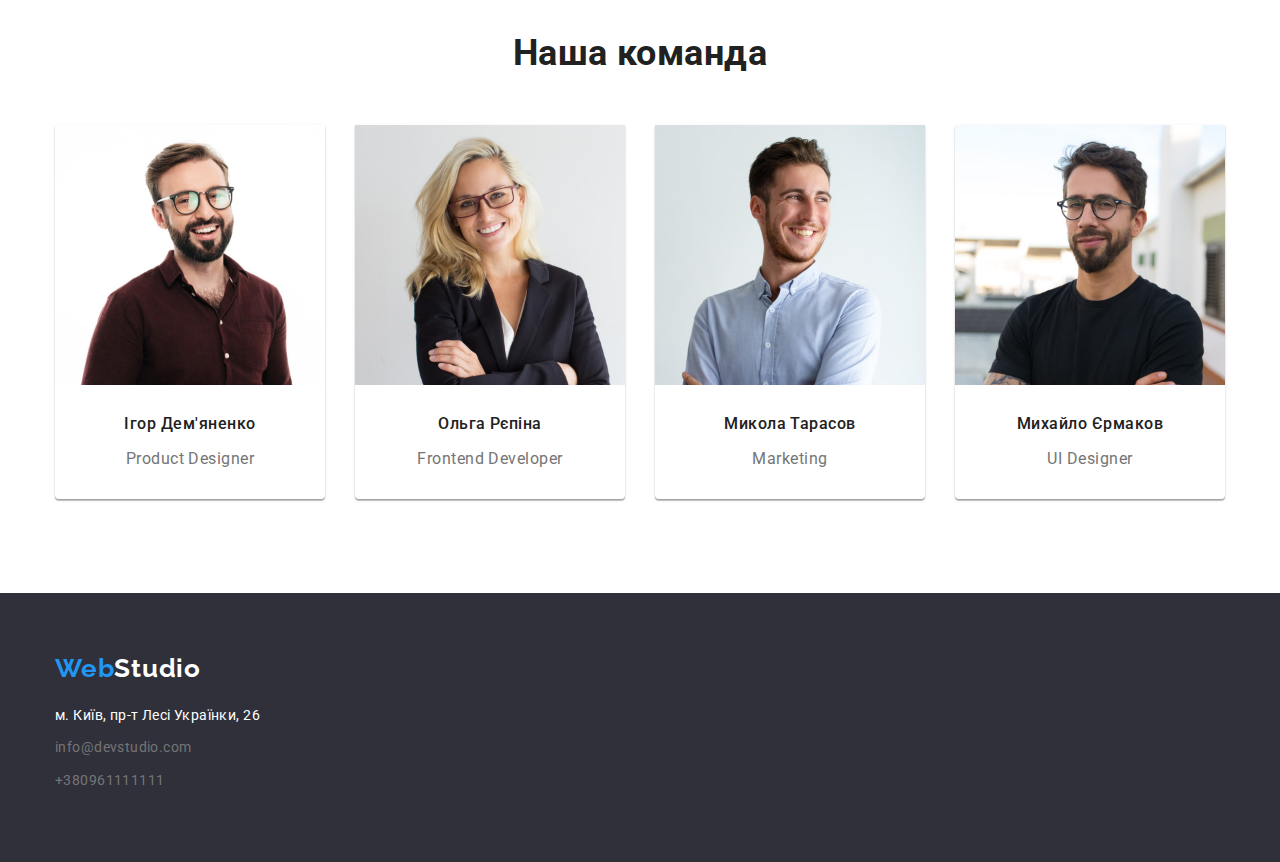
==== commit 2d209f75: "виправлено згідно зауважень ментора" ====
--- a/index.html
+++ b/index.html
@@ -20,8 +20,8 @@
         <a class="logoweb link" href="./index.html">Web<span class="logostudio">Studio</span>
         </a>
     
-        <nav>
-            <ul class="navigation">
+        <nav class="navigation">
+            <ul class="navigation-items">
                 <li><a class="navigation-link link current" href="./index.html">Студія</a></li>
                 <li><a class="navigation-link link" href="./portfolio.html">Портфоліо</a></li>
                 <li><a class="navigation-link link" href="">Контакти</a></li>
@@ -46,9 +46,10 @@
         </section>
     
     <!--Якості студії-->
-        <section class="benefits container section" >
-            <h2 class="visually-hidden">Якості</h2>
-            <ul class="benefits-items">
+        <section class="benefits section" >
+            <div class="container">
+                <h2 class="visually-hidden">Якості</h2>
+                <ul class="benefits-items">
                 <li class="benefits-container">
                     <h3 class="benefits-titles">Увага до деталей</h3>
                     <p class="benefits-p">Ідейні міркування, і навіть початок повсякденної роботи з формування позиції.</p>
@@ -65,43 +66,54 @@
                     <h3 class="benefits-titles">Сучасні технології</h3>
                     <p class="benefits-p">Значимість цих проблем настільки очевидна, що реалізація планових завдань.</p>
                 </li>
-            </ul>
+                </ul>
+            </div>
         </section>
 
     <!--Чим займаємось-->
-        <section class="ourworks container section">
+        <section class="ourworks section">
+            <div class="container">
             <h2 class="secondary-title">Чим ми займаємося</h2>
             <ul class="works-items">
                 <li class="works-item"><img src="./images/box1Sq.jpg" alt="обробка фотографій" width="370"></li>
                 <li class="works-item"><img src="./images/box2Sq.jpg" alt="погодження деталей з замовником" width="370"></li>
                 <li class="works-item"><img src="./images/box3Sq.jpg" alt="передача матеріалів замовнику" width="370"></li>
-            </ul>                     
+            </ul> 
+            </div>
         </section>
         
         <!--Наша команда-->
-        <section class="ourteam">
-            <div class="ourteam-container container section">
+        <section class="ourteam section">
+            <div class="container">
             <h2 class="secondary-title">Наша команда</h2>
             <ul class="specialists">
                 <li class="specialist">
                     <img src="./images/1IgorSq.jpg" alt="фото Ігор Дем'яненко" width="270">
+                    <div class="ourteamtext">
                     <h3 class="ourteam-titles">Ігор Дем'яненко</h3>
                     <p class="ourteam-p">Product Designer</p>
+                    </div>
                 </li>
                 <li class="specialist">
                     <img src="./images/2OlgaSq.jpg" alt="фото Ольга Рєпіна" width="270">
+                    <div class="ourteamtext">
                     <h3 class="ourteam-titles">Ольга Рєпіна</h3>
                     <p class="ourteam-p">Frontend Developer</p>
+                    </div>
                 </li>
                 <li class="specialist">
                     <img src="./images/3MykolaSq.jpg" alt="фото Микола Тарасов" width="270">
+                    <div class="ourteamtext">
                     <h3 class="ourteam-titles">Микола Тарасов</h3>
                     <p class="ourteam-p">Marketing</p>
+                    </div>
                 </li>
                 <li class="specialist">
                     <img src="./images/4MykhailoSq.jpg" alt="фото Михайло Єрмаков" width="270">
+                    <div class="ourteamtext">
                     <h3 class="ourteam-titles">Михайло Єрмаков</h3>
                     <p class="ourteam-p">UI Designer</p>
+                    </div>
                 </li>
             </ul>
             </div>
@@ -115,14 +127,16 @@
         </a>
         <address>
             <ul>
-                <li><a class="contact-link link" href="https://goo.gl/maps/CPtrU1FHBa2aNyZL9" target="_blank"
+                <li class="contactlist-item"><a class="contact-link link" href="https://goo.gl/maps/CPtrU1FHBa2aNyZL9" target="_blank"
                         rel="noopener noreferrer nofollow">
-                        м. Київ, пр-т Лесі Українки, 26</a></li>
-                <li>
+                        м. Київ, пр-т Лесі Українки, 26</a>
+                    </li>
+                <li class="contactlist-item">
                     <a class="contact-list link" href="mailto:info@devstudio.com">info@devstudio.com</a>
                 </li>
-                <li><a class="contact-list link" href="tel:+380961111111">+380961111111</a></li>
-            </ul>
+                <li class="contactlist-item"><a class="contact-list link" href="tel:+380961111111">+380961111111</a>
+                </li>
+                </ul>
         </address>
         </div>
     </footer>
--- a/css/style.css
+++ b/css/style.css
@@ -25,15 +25,13 @@
     margin: 0;
     padding: 0;
 }
-h3{
-    margin-top: 30px;
-    margin-bottom: 10px;
-}
 
 img{
     display: block;
     margin: 0;
     padding: 0;
+    max-width: 100%;
+    height: auto;
 }
 
 .section{
@@ -42,11 +40,10 @@
 }
 
 .container{
-    margin-left: 200px;
-    margin-right: 200px;
+    margin-left: auto;
+    margin-right: auto;
     width: 1200px;
-    padding-left: 15px;
-    padding-right: 15px;
+    padding: 0 15px;
 }
 
 .link{
@@ -87,17 +84,17 @@
     color: #000000;
 }
 
-
 .navigation{
+margin-left: 93px;
+}
+.navigation-items{
     font-weight: 500;
     font-size: 14px;
     line-height: 1.14;
     letter-spacing: 0.02em;
     color: var(--titletext-color);
     display: flex;
-    width: 281px;
-    margin-left: 93px;
-    justify-content: space-between;
+    gap: 50px;
 }
 
 .navigation-link{
@@ -130,7 +127,8 @@
 }
 .header-contacts{
     display: flex;
-    margin-left: 344px;
+    margin-left: auto;
+    gap: 50px;
 }
 .header-mail,
 .header-tel{
@@ -143,9 +141,6 @@
     padding-top: 32px;
     padding-bottom: 32px;
 }
-.header-tel{
-    margin-left: 50px;
-}
 .header-container{
     display: flex;
     border-bottom: 1px solid var(--headerline-color);
@@ -154,7 +149,6 @@
 .container-items{
     display: flex;
     align-items: center;
-    justify-content: space-between;
 }
 
 .hero{
@@ -226,13 +220,16 @@
 .benefits-container:not(:first-child){
     margin-left: 30px;
 }
-
+.ourteamtext{
+    padding: 30px 0;
+}
 .ourteam-titles{
     font-weight: 500;
     font-size: 16px;
     line-height: 1.18;
     letter-spacing: 0.03em;
     color: var(--titletext-color);
+    margin-top: 0;
 }
 .works-items{
     display: flex;
@@ -242,9 +239,6 @@
     margin-left: 30px;
 }
 
-.ourteam{
-    background-color: #F5F4FA;
-}
 .ourteam-p{
     font-weight: 400;
     font-size: 16px;
@@ -253,25 +247,24 @@
 }
 .specialist {
     width: 270px;
-    padding-bottom: 30px;
     text-align: center;
+    background: #FFFFFF;
+    box-shadow: 0px 1px 3px rgba(0, 0, 0, 0.12), 0px 1px 1px rgba(0, 0, 0, 0.14), 0px 2px 1px rgba(0, 0, 0, 0.2);
+    border-radius: 0px 0px 4px 4px;
 }
 .specialist:not(:first-child) {
     margin-left: 30px;
 }
 .specialists{
     display: flex;
-    justify-content: space-between;
 }
 
 .example-items{
     display: flex;
     flex-wrap: wrap;
-    justify-content: space-between;
 }
 .example{
 width: 370px;
-border: 1px solid var(--backgroundfilter-color);
 margin-left: 30px;
 margin-bottom: 30px;
 }
@@ -281,14 +274,13 @@
 .example:nth-child(n+7) {
     margin-bottom: 0;}
 .exampletext{
-    width: 322px;
-    height: 70px;
-    margin: 20px 24px;
-    display: inline-block;
+    padding: 20px 24px;
+    border: 1px solid var(--backgroundfilter-color);
+    border-top: none;
 }
 .filterbuttons{
     display: flex;
-    margin-bottom: 34px;
+    margin-bottom: 50px;
     justify-content: center;
 }
 .filterbutton-item:not(:first-child) {
@@ -306,7 +298,6 @@
     cursor: pointer;
     border-radius: 4px;
     border: 0;
-    border-color: transparent;
     padding: 6px 22px;
 }
 .filterbutton:hover,
@@ -349,9 +340,10 @@
     letter-spacing: 0.03em;
     color: var(--p-color);
     display: block;
-    margin-top: 9px;
-}
-
+}
+.contactlist-item{
+    margin: 9px 0;
+}
 .contact-link {
     font-style: normal;
     font-weight: 400;
@@ -367,6 +359,7 @@
 font-size: 18px;
 line-height: 2;
 color: var(--titletext-color);
+margin-bottom: 4px;
 }
 
 .allworks-p{
